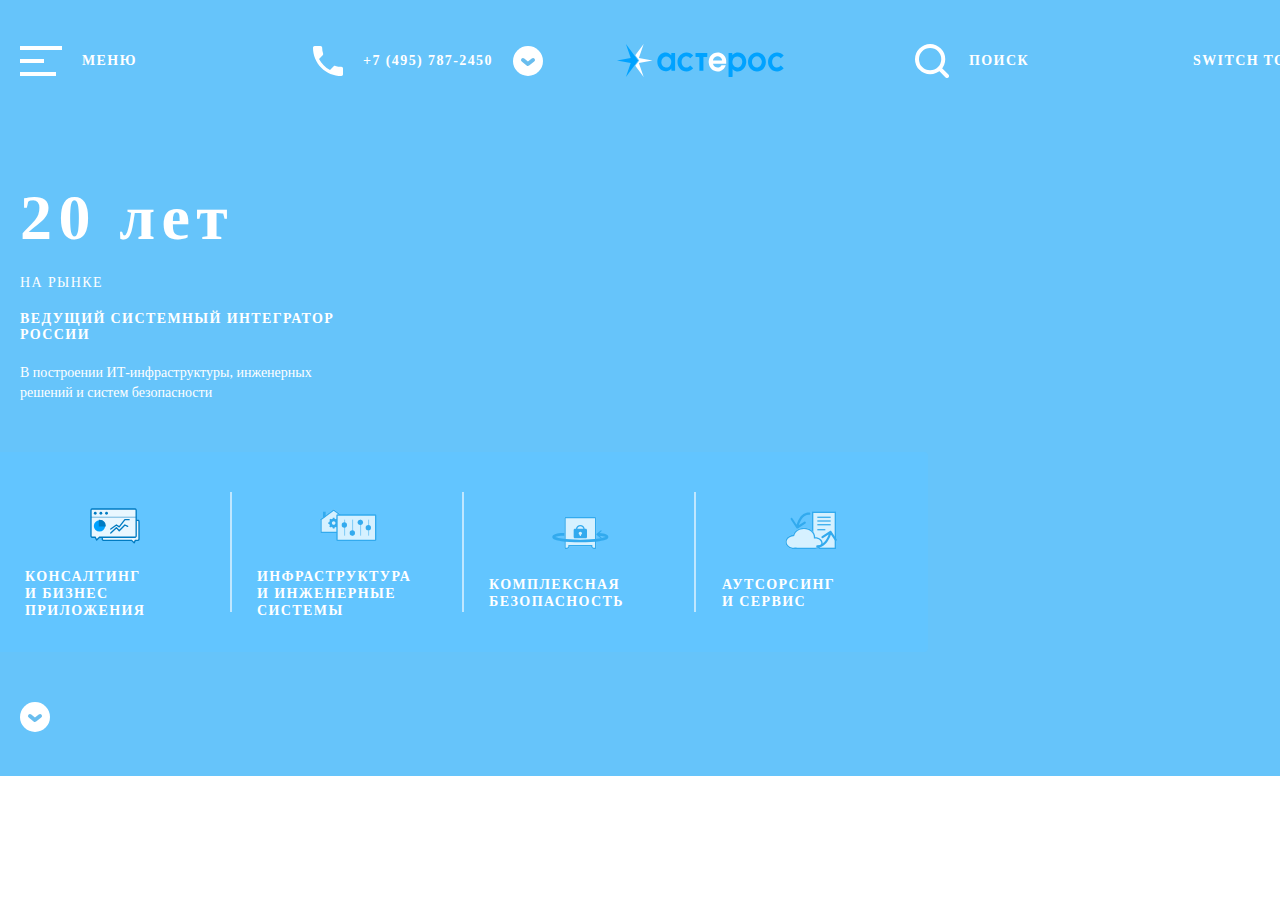
==== asteros/index.html @ c67765f2 "1" ====
<!DOCTYPE html>
<html lang="en">

<head>
    <meta charset="UTF-8">
    <meta name="viewport" content="width=device-width, initial-scale=1.0">
    <link rel="stylesheet" href="css/style.css">
    <title>Document</title>
</head>

<body>

    <div class="header">
        <div class="header-overlay"></div>
        <div class="container">
            <div class="header-navbar">
              <div class="header-menu header-navbar_items" style="cursor: pointer;"><img src="img/burger.svg" alt=""> Меню</div>
                <div class="header-phone header-navbar_items"><img src="img/phone.svg" alt=""> +7 (495) 787-2450 <img
                        src="img/arrow_botton.svg" alt=""></div>
                <div class="header-logo header-navbar_items"><img src="img/logo.svg" alt=""></div>
                <div class="header-search header-navbar_items"><img src="img/search.svg" alt="">Поиск</div>
                <div class="header-lang header-navbar_items">Switch to <a href="#">English</a> </div>
            </div>
        </div>
        <div class="container-header">
            <div class="header-bio">
                <div class="header-bio_title">20 лет</div>
                <div class="header-bio_plase">на рынке</div>
                <div class="header-bio_work">Ведущий системный интегратор России</div>
                <div class="header-bio_subtitle">В построении ИТ-инфраструктуры, инженерных решений
                    и систем безопасности </div>
            </div>
        </div>
        <div class="header-serveses">
            <div class="header-serveses_items active">
                <div class="header-serveses_items-icon "><img src="img/icon-1.svg" alt="" ></div>
                <div class="header-serveses_items-name">кОНСАЛТИНГ И БИЗНЕС ПРИЛОЖЕНИЯ</div>
            </div>
            <div class="header-serveses_items">
                <div class="header-serveses_items-icon"><img src="img/icon-2.svg" alt=""></div>
                <div class="header-serveses_items-name">Инфраструктура и инженерные системы</div>
            </div>
            <div class="header-serveses_items">
                <div class="header-serveses_items-icon"><img src="img/icon-3.svg" alt=""></div>
                <div class="header-serveses_items-name">Комплексная безопасность</div>
            </div>
            <div class="header-serveses_items">
                <div class="header-serveses_items-icon"><img src="img/icon-4.svg" alt=""></div>
                <div class="header-serveses_items-name">Аутсорсинг и сервис</div>
            </div>
        </div>
        <div class="header-goback">
            <div class="container">
                <img src="img/arrow_botton.svg" alt="">
            </div>
        </div>

    </div>
    </div>



    <script src="js/app.js"></script>
</body>

</html>
---- asteros/css/style.css ----
@import url(/font/webfontkit-20231226-202220/stylesheet.css);
body {
  padding: 0;
  margin: 0;
  font-family: "Gotham Pro";
}

* {
  box-sizing: border-box;
  position: relative;
  z-index: 90;
}

.container {
  width: 1400px;
  padding: 0 20px;
  margin: 0 auto;
}
.container-header {
  display: grid;
  grid-template-columns: 1fr 1fr 1fr 1fr;
  width: 1400px;
  padding: 0 20px;
  margin: 0 auto;
}

.header {
  position: relative;
  padding: 40px 0;
  width: 100%;
  background-image: url(https://i.postimg.cc/YqR3B7vT/hero-section.png);
  background-position: center -150px;
  background-size: cover;
  z-index: 1;
}
.header-overlay {
  position: absolute;
  width: 100%;
  height: 100%;
  top: 0;
  left: 0;
  background-color: rgb(0, 156, 246);
  opacity: 0.6;
  z-index: 2;
}
.header-navbar {
  display: grid;
  grid-template-columns: repeat(5, 1fr);
}
.header-navbar_items {
  display: flex;
  align-items: center;
  justify-content: center;
  gap: 20px;
  color: white;
  font-size: 14px;
  font-style: normal;
  font-weight: 700;
  line-height: normal;
  letter-spacing: 1.4px;
  text-transform: uppercase;
}
.header-navbar_items:nth-child(1) {
  justify-content: start;
  align-items: center;
}
.header-navbar_items:last-child {
  justify-content: end;
}
.header-navbar_items:hover {
  color: #32AAEE;
}
.header-navbar_items a {
  text-decoration: none;
  color: #00A2FF;
}
.header-navbar_items a:hover {
  text-decoration: underline;
  text-decoration-thickness: 5px;
}
.header-bio {
  margin-top: 100px;
  display: inline-flex;
  flex-direction: column;
  gap: 20px;
}
.header-bio_title {
  color: #FFF;
  font-size: 64px;
  font-weight: 700;
  letter-spacing: 6.4px;
}
.header-bio_plase {
  color: #FFF;
  font-size: 14px;
  font-weight: 400;
  letter-spacing: 1.4px;
  text-transform: uppercase;
}
.header-bio_work {
  color: #FFF;
  font-size: 14px;
  font-weight: 700;
  letter-spacing: 1.4px;
  text-transform: uppercase;
}
.header-bio_subtitle {
  color: #FFF;
  font-size: 14px;
  font-weight: 400;
  line-height: 140%;
}
.header-serveses {
  display: inline-grid;
  align-items: center;
  grid-template-columns: repeat(4, 1fr);
  border-radius: 0px 4px 4px 0px;
  background: #62C5FF;
  height: 200px;
  margin-top: 50px;
}
.header-serveses_items {
  border-right: 2px solid rgb(192, 231, 255);
  display: flex;
  flex-direction: column;
  align-items: center;
  justify-content: center;
  height: 120px;
  padding: 25px;
}
.header-serveses_items:last-child {
  border-right: 0px;
}
.header-serveses_items:hover {
  height: 110%;
  border-radius: 0px 4px 4px 0px;
  background: #00A2FF;
  position: relative;
  top: 45%;
  transform: translateY(-45%);
  border: 0px;
}
.header-serveses_items:hover .header-serveses_items-name {
  border-left: 5px solid white;
  padding: 0 0 0 10px;
}
.header-serveses_items:hover .header-serveses_items-icon img {
  width: 128px;
  height: 128px;
}
.header-serveses_items-icon img {
  width: 80px;
  height: 80px;
}
.header-serveses_items-name {
  width: 180px;
  color: #FFF;
  font-size: 14px;
  font-weight: 700;
  line-height: 120%;
  letter-spacing: 1.4px;
  text-transform: uppercase;
}
.header-goback {
  margin-top: 50px;
  cursor: pointer;
}/*# sourceMappingURL=style.css.map */
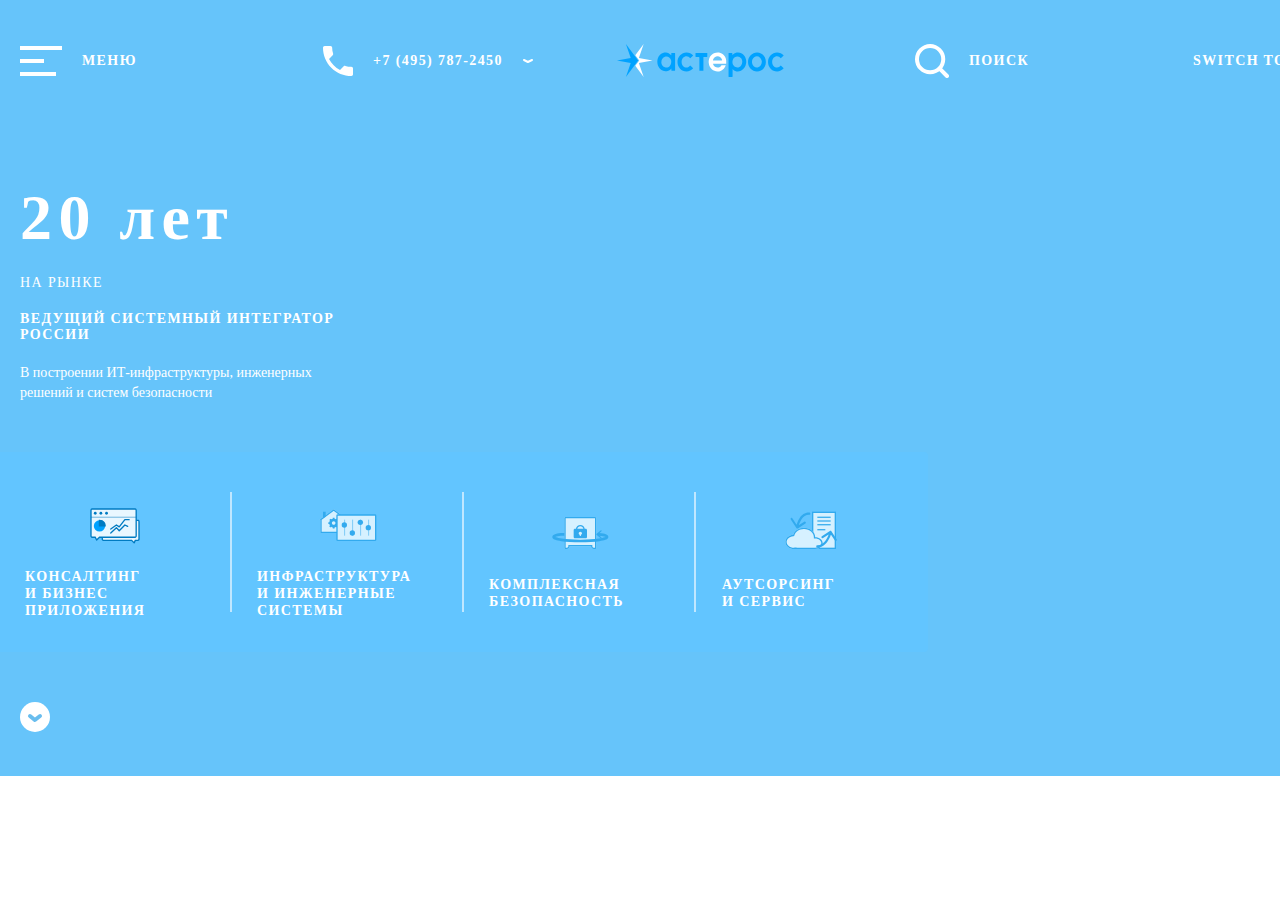
==== commit e9b89e2c: "1" ====
--- a/asteros/index.html
+++ b/asteros/index.html
@@ -15,8 +15,9 @@
         <div class="container">
             <div class="header-navbar">
               <div class="header-menu header-navbar_items" style="cursor: pointer;"><img src="img/burger.svg" alt=""> Меню</div>
-                <div class="header-phone header-navbar_items"><img src="img/phone.svg" alt=""> +7 (495) 787-2450 <img
-                        src="img/arrow_botton.svg" alt=""></div>
+                <div class="header-phone header-navbar_items"><img src="img/phone.svg" alt=""> +7 (495) 787-2450 <svg xmlns="http://www.w3.org/2000/svg" width="10" height="4" viewBox="0 0 10 4" fill="none">
+                    <path d="M1 1L4.89744 3L9 1" stroke="white" stroke-width="2" stroke-linecap="round" stroke-linejoin="round"/>
+                  </svg></div>
                 <div class="header-logo header-navbar_items"><img src="img/logo.svg" alt=""></div>
                 <div class="header-search header-navbar_items"><img src="img/search.svg" alt="">Поиск</div>
                 <div class="header-lang header-navbar_items">Switch to <a href="#">English</a> </div>
--- a/asteros/css/style.css
+++ b/asteros/css/style.css
@@ -1,4 +1,4 @@
-@import url(/font/webfontkit-20231226-202220/stylesheet.css);
+@import url(/font/stylesheet.css);
 body {
   padding: 0;
   margin: 0;
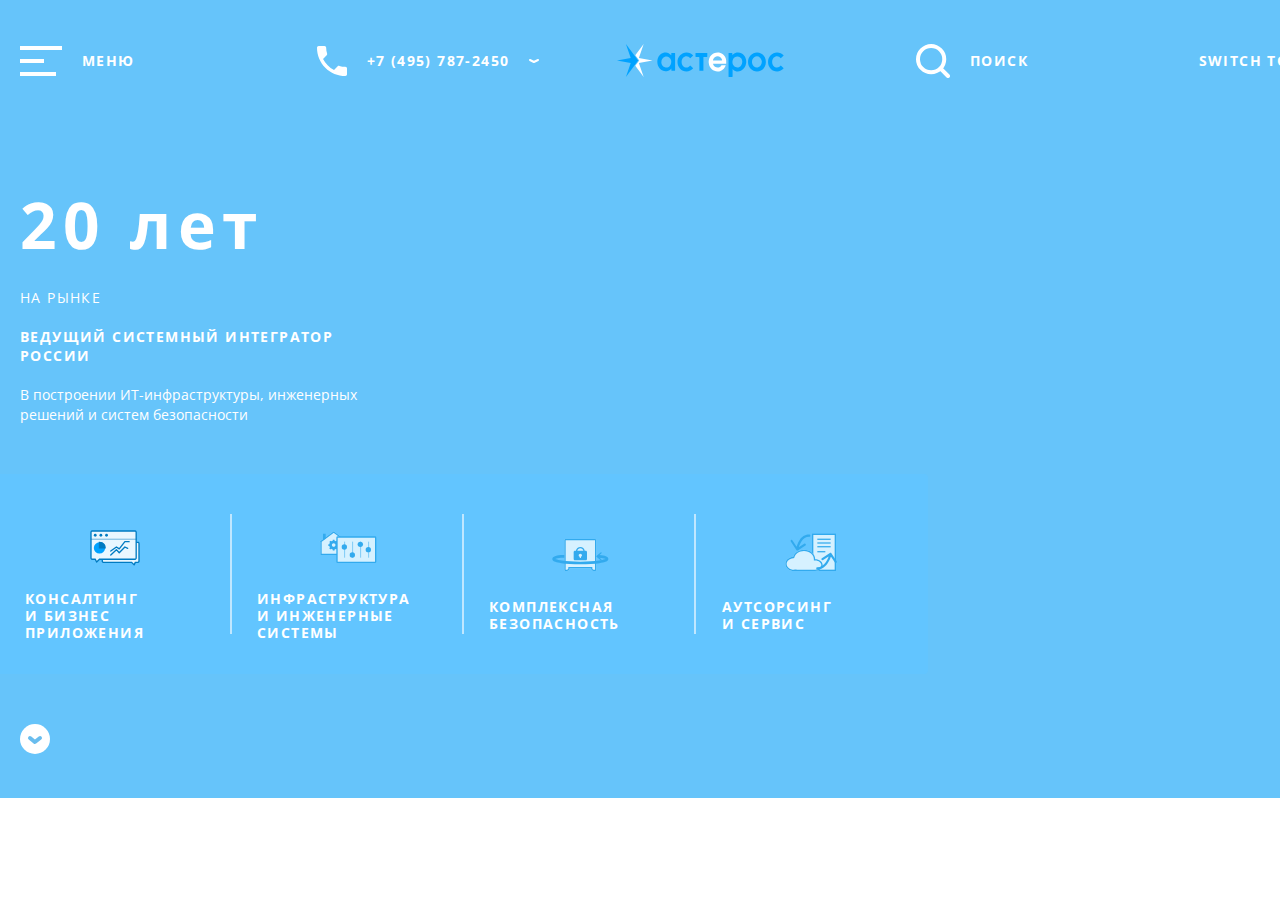
==== commit afaf468f: "1" ====
--- a/asteros/index.html
+++ b/asteros/index.html
@@ -4,6 +4,7 @@
 <head>
     <meta charset="UTF-8">
     <meta name="viewport" content="width=device-width, initial-scale=1.0">
+    <link rel="stylesheet" href="https://necolas.github.io/normalize.css/8.0.1/normalize.css">
     <link rel="stylesheet" href="css/style.css">
     <title>Document</title>
 </head>
@@ -14,10 +15,14 @@
         <div class="header-overlay"></div>
         <div class="container">
             <div class="header-navbar">
-              <div class="header-menu header-navbar_items" style="cursor: pointer;"><img src="img/burger.svg" alt=""> Меню</div>
-                <div class="header-phone header-navbar_items"><img src="img/phone.svg" alt=""> +7 (495) 787-2450 <svg xmlns="http://www.w3.org/2000/svg" width="10" height="4" viewBox="0 0 10 4" fill="none">
-                    <path d="M1 1L4.89744 3L9 1" stroke="white" stroke-width="2" stroke-linecap="round" stroke-linejoin="round"/>
-                  </svg></div>
+                <div id="burger" class="header-menu header-navbar_items" style="cursor: pointer;"><img
+                        src="img/burger.svg" alt="">
+                    Меню</div>
+                <div class="header-phone header-navbar_items"><img src="img/phone.svg" alt=""> +7 (495) 787-2450 <svg
+                        xmlns="http://www.w3.org/2000/svg" width="10" height="4" viewBox="0 0 10 4" fill="none">
+                        <path d="M1 1L4.89744 3L9 1" stroke="white" stroke-width="2" stroke-linecap="round"
+                            stroke-linejoin="round" />
+                    </svg></div>
                 <div class="header-logo header-navbar_items"><img src="img/logo.svg" alt=""></div>
                 <div class="header-search header-navbar_items"><img src="img/search.svg" alt="">Поиск</div>
                 <div class="header-lang header-navbar_items">Switch to <a href="#">English</a> </div>
@@ -34,7 +39,7 @@
         </div>
         <div class="header-serveses">
             <div class="header-serveses_items active">
-                <div class="header-serveses_items-icon "><img src="img/icon-1.svg" alt="" ></div>
+                <div class="header-serveses_items-icon "><img src="img/icon-1.svg" alt=""></div>
                 <div class="header-serveses_items-name">кОНСАЛТИНГ И БИЗНЕС ПРИЛОЖЕНИЯ</div>
             </div>
             <div class="header-serveses_items">
@@ -59,9 +64,121 @@
     </div>
     </div>
 
+    <div class="megamenu" id="megamenu">
+        <div class="container">
+            <div class="megamenu-header">
+                <div id="close" class="megamenu-header_close">
+                    <svg xmlns="http://www.w3.org/2000/svg" width="33" height="33" viewBox="0 0 33 33" fill="none">
+                        <path fill-rule="evenodd" clip-rule="evenodd"
+                            d="M19.5267 16.6985L32.9617 3.26346L30.1333 0.435029L16.6982 13.8701L3.26321 0.435029L0.434786 3.26346L13.8698 16.6985L0.434785 30.1335L3.26321 32.9619L16.6982 19.5269L30.1333 32.9619L32.9617 30.1335L19.5267 16.6985Z"
+                            fill="#2A3236" />
+                    </svg>
+                </div>
+                <div class="megamenu-header_phone">
+                    <div class="megamenu-header_phone-kaz">+7 (727) 334-1569 <span class="coutri">Казахстан</span></div>
+                    <div class="megamenu-header_phone-rus">+7 (495) 787-2450 <span class="coutri">Россия</span></div>
+                </div>
+                <div class="megamenu-header_sing"><img src="img/sing.svg" alt=""> Войти</div>
+            </div>
+            <div class="megamenu-navbar">
+                <div class="megamenu-navbar_l">
+                    <div class="megamenu-navbar_items">
+                        <div class="megamenu-navbar_items-title">О нас</div>
+                        <div class="megamenu-navbar_items-subtitle">
+                            <ul>
+                                <li><a href="#">«Астерос» сегодня</a></li>
+                                <li><a href="#">История компании</a></li>
+                                <li><a href="#">Миссия, видение и ценности</a></li>
+                                <li><a href="#">Лицензии и сертификаты</a></li>
+                                <li><a href="#">Отзывы заказчиков и партнеров</a></li>
+                                <li><a href="#">Политика обработки персональных данных</a></li>
+                                <li><a href="#">Награды</a></li>
+                            </ul>
+                        </div>
+                    </div>
+
+                    <div class="megamenu-navbar_items">
+                        <div class="megamenu-navbar_items-title">Решения</div>
+                        <div class="megamenu-navbar_items-subtitle">
+                            <ul>
+                                <li><a href="#">Инфраструктура и инженерные системы</a></li>
+                                <li><a href="#">Системы безопасности</a></li>
+                                <li><a href="#">Аутсорсинг и сервис</a></li>
+                            </ul>
+                        </div>
+                    </div>
+
+                    <div class="megamenu-navbar_items">
+                        <div class="megamenu-navbar_items-title">Проекты</div>
+                        <div class="megamenu-navbar_items-subtitle">
+                            <ul>
+                                <li><a href="#">Лужники</a></li>
+                                <li><a href="#">Аэропорт Сочи</a></li>
+                                <li><a href="#">Газпром нефть</a></li>
+                                <li><a href="#">«ВТБ Арена парк»</a></li>
+                                <li><a href="#">МегаФон</a></li>
+                                <li><a href="#">Сбербанк России</a></li>
+                            </ul>
+                        </div>
+                    </div>
+                </div>
 
 
-    <script src="js/app.js"></script>
+                <div class="megamenu-navbar_c">
+                    <div class="megamenu-navbar_items">
+                        <div class="megamenu-navbar_items-title">Партнёры</div>
+                        <div class="megamenu-navbar_items-subtitle">
+                            <ul>
+                                <li><a href="#">Avaya</a></li>
+                                <li><a href="#">Cisco Systems</a></li>
+                                <li><a href="#">CommScope Company</a></li>
+                                <li><a href="#">Hewlett Packard Enterprise</a></li>
+                                <li><a href="#">Microsoft</a></li>
+                                <li><a href="#">Oracle</a></li>
+                                <li><a href="#">IBM</a></li>
+                            </ul>
+                        </div>
+                    </div>
+
+                    <div class="megamenu-navbar_items">
+                        <div class="megamenu-navbar_items-title">Отрасли</div>
+                        <div class="megamenu-navbar_items-subtitle">
+                            <ul>
+                                <li><a href="#">Промышленность</a></li>
+                                <li><a href="#">Телекоммуникации</a></li>
+                                <li><a href="#">Финансы</a></li>
+                                <li><a href="#">Энергетика</a></li>
+                                <li><a href="#">Аэропорты</a></li>
+                                <li><a href="#">Госсектор</a></li>
+                                <li><a href="#">Гостиницы</a></li>
+                                <li><a href="#">Нефть и газ</a></li>
+                                <li><a href="#">Спорт</a></li>
+                                <li><a href="#">Недвижимость и строительство</a></li>
+                            </ul>
+                        </div>
+                    </div>
+
+
+                </div>
+
+                <div class="megamenu-navbar_r">
+                    <div class="megamenu-navbar_items">
+                        <div class="megamenu-navbar_items-title">Последний проект</div>
+                        <div class="megamenu-navbar_items-img" style="background-image:url(img/last-project.png); height: 370px;"></div>
+                        <div class="megamenu-navbar_items-subtitle">
+                            Подготовиою всю инфраструктуру для ТЦ «Румянцево» вкючая настройку и обучение обслуживаюзего персонала.
+
+                        </div>
+                    </div>
+                </div>
+
+            </div>
+
+        </div>
+
+
+
+        <script src="js/app.js"></script>
 </body>
 
 </html>--- a/asteros/css/style.css
+++ b/asteros/css/style.css
@@ -1,14 +1,21 @@
-@import url(/font/stylesheet.css);
+@import url("https://fonts.googleapis.com/css2?family=Open+Sans:ital,wght@0,300;0,400;0,500;0,600;0,700;0,800;1,300;1,400;1,500;1,600;1,700;1,800&display=swap");
 body {
   padding: 0;
   margin: 0;
-  font-family: "Gotham Pro";
+  font-family: "Open Sans", sans-serif;
+  font-size: 14px;
+}
+
+ul {
+  padding: 0;
+  margin: 0;
 }
 
 * {
   box-sizing: border-box;
   position: relative;
   z-index: 90;
+  outline: 0px solid rebeccapurple;
 }
 
 .container {
@@ -129,7 +136,7 @@
   padding: 25px;
 }
 .header-serveses_items:last-child {
-  border-right: 0px;
+  border: 0px;
 }
 .header-serveses_items:hover {
   height: 110%;
@@ -164,4 +171,116 @@
 .header-goback {
   margin-top: 50px;
   cursor: pointer;
+}
+
+.megamenu {
+  position: absolute;
+  top: -150%;
+  left: 0;
+  width: 100%;
+  height: 100vh;
+  background-color: #fff;
+  transition: 0.6s ease;
+  padding: 0 60px;
+}
+.megamenu .container {
+  width: 100%;
+}
+.megamenu-header {
+  margin-top: 70px;
+  display: grid;
+  grid-template-columns: 1fr 1fr 1fr;
+  color: #32373A;
+  font-weight: 700;
+  letter-spacing: 1.4px;
+  text-transform: uppercase;
+}
+.megamenu-header div {
+  align-items: center;
+}
+.megamenu-header div:nth-child(3) {
+  display: flex;
+  align-items: center;
+  justify-content: end;
+  color: #2B2B2B;
+}
+.megamenu-header div:nth-child(3) img {
+  padding-right: 20px;
+}
+.megamenu-header_phone {
+  display: grid;
+  grid-template-columns: 1fr 1fr;
+  color: #2A3236;
+  font-size: 14px;
+  font-weight: 700;
+  letter-spacing: 1.4px;
+  text-transform: uppercase;
+}
+.megamenu-header_phone div {
+  display: flex;
+  flex-direction: column;
+  align-items: start;
+}
+.megamenu-header_phone span {
+  color: #A4ACB1;
+  font-weight: 400;
+  line-height: 200%;
+}
+.megamenu-navbar {
+  display: grid;
+  grid-template-columns: 1fr 1fr 1fr;
+  height: 100%;
+}
+.megamenu-navbar_l {
+  margin-top: 70px;
+  display: flex;
+  flex-direction: column;
+  flex-wrap: wrap;
+}
+.megamenu-navbar_c {
+  margin-top: 70px;
+  display: flex;
+  flex-direction: column;
+  flex-wrap: wrap;
+}
+.megamenu-navbar_r {
+  margin-top: 70px;
+  display: flex;
+  flex-direction: column;
+  flex-wrap: wrap;
+}
+.megamenu-navbar_items {
+  margin-top: 30px;
+  display: flex;
+  flex-direction: column;
+  gap: 10px;
+}
+.megamenu-navbar_items div:nth-child(1) {
+  margin: 0;
+}
+.megamenu-navbar_items-title {
+  color: #2A3236;
+  font-weight: 700;
+  line-height: 120%;
+  letter-spacing: 1.4px;
+  text-transform: uppercase;
+}
+.megamenu-navbar_items-img {
+  width: 100%;
+  background-size: cover;
+}
+.megamenu-navbar_items-subtitle ul {
+  display: flex;
+  flex-direction: column;
+  gap: 5px;
+}
+.megamenu-navbar_items-subtitle li {
+  list-style: none;
+}
+.megamenu-navbar_items-subtitle li a {
+  text-decoration: none;
+  color: #A4ACB1;
+  font-size: 14px;
+  font-weight: 400;
+  line-height: 200%;
 }/*# sourceMappingURL=style.css.map */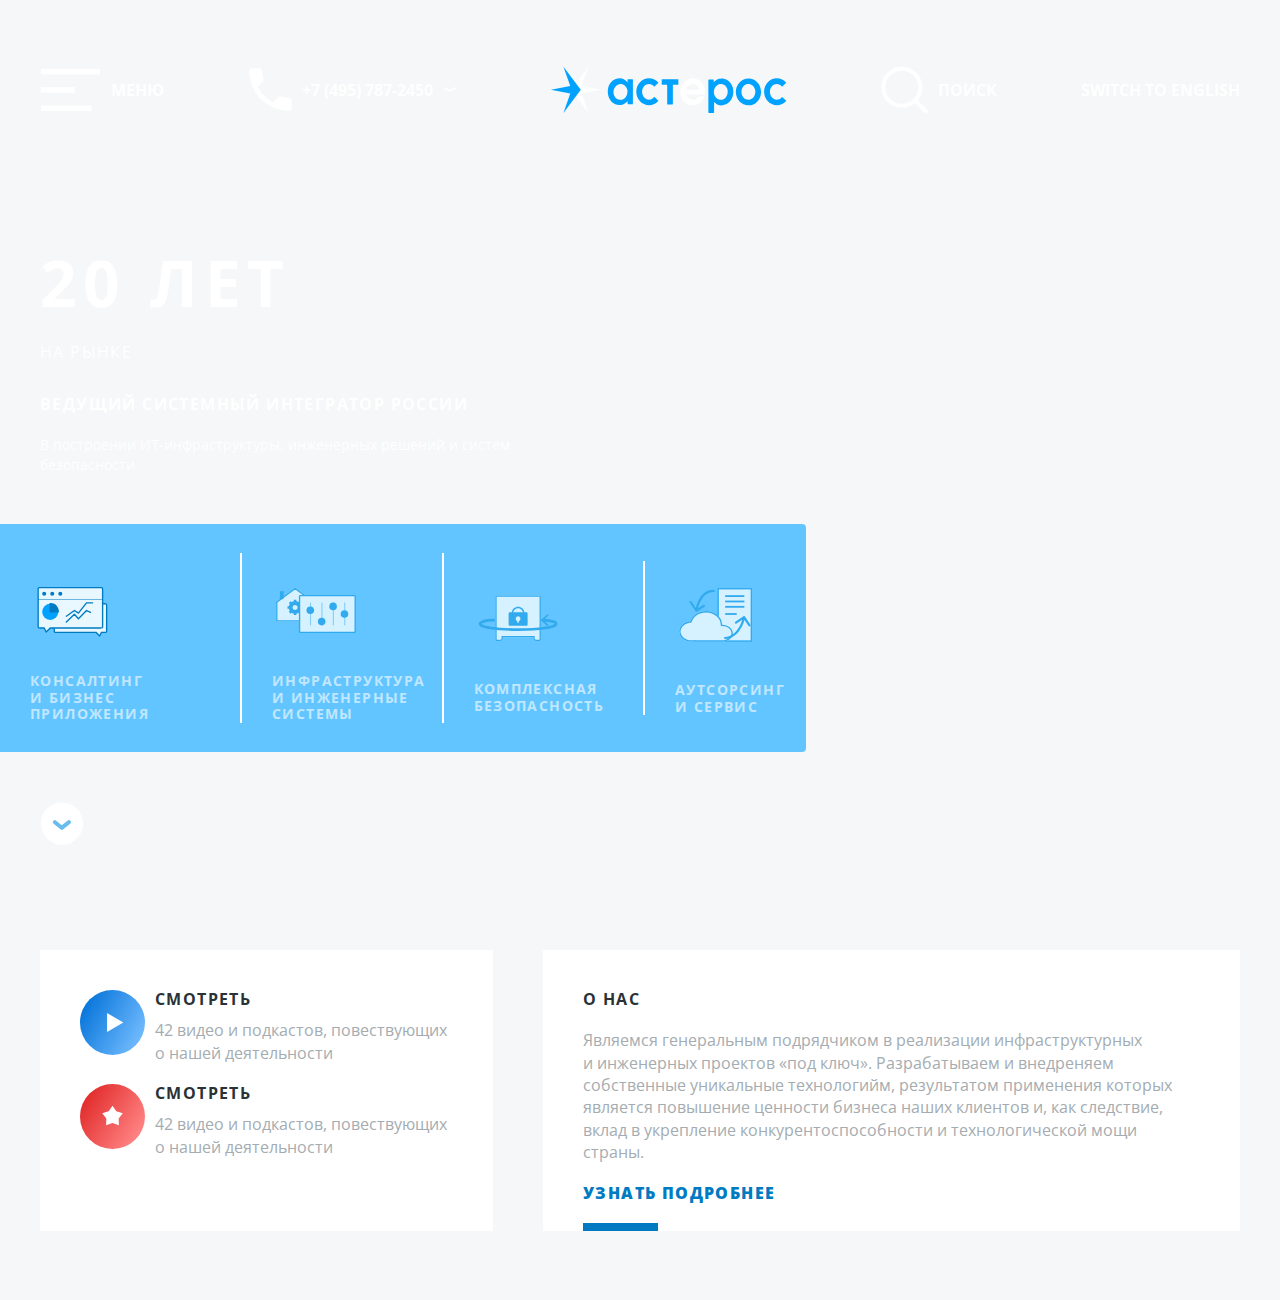
==== commit a09f2bf0: "1" ====
--- a/asteros/index.html
+++ b/asteros/index.html
@@ -4,181 +4,101 @@
 <head>
     <meta charset="UTF-8">
     <meta name="viewport" content="width=device-width, initial-scale=1.0">
-    <link rel="stylesheet" href="https://necolas.github.io/normalize.css/8.0.1/normalize.css">
     <link rel="stylesheet" href="css/style.css">
     <title>Document</title>
 </head>
 
 <body>
-
     <div class="header">
-        <div class="header-overlay"></div>
         <div class="container">
             <div class="header-navbar">
-                <div id="burger" class="header-menu header-navbar_items" style="cursor: pointer;"><img
-                        src="img/burger.svg" alt="">
-                    Меню</div>
-                <div class="header-phone header-navbar_items"><img src="img/phone.svg" alt=""> +7 (495) 787-2450 <svg
-                        xmlns="http://www.w3.org/2000/svg" width="10" height="4" viewBox="0 0 10 4" fill="none">
-                        <path d="M1 1L4.89744 3L9 1" stroke="white" stroke-width="2" stroke-linecap="round"
-                            stroke-linejoin="round" />
-                    </svg></div>
-                <div class="header-logo header-navbar_items"><img src="img/logo.svg" alt=""></div>
-                <div class="header-search header-navbar_items"><img src="img/search.svg" alt="">Поиск</div>
-                <div class="header-lang header-navbar_items">Switch to <a href="#">English</a> </div>
+
+                <div class="header-navbar_items"><img src="img/burger.svg" alt="">Меню</div>
+                <div class="header-navbar_items"><img src="img/phone.svg" alt="">+7 (495) 787-2450 <img
+                        src="img/phone-open.svg" alt=""></div>
+                <div class="header-navbar_items"><img src="img/logo.svg" alt=""></div>
+                <div class="header-navbar_items"><img src="img/search.svg" alt="">Поиск</div>
+                <div class="header-navbar_items">Switch to English</div>
             </div>
         </div>
-        <div class="container-header">
-            <div class="header-bio">
-                <div class="header-bio_title">20 лет</div>
-                <div class="header-bio_plase">на рынке</div>
-                <div class="header-bio_work">Ведущий системный интегратор России</div>
-                <div class="header-bio_subtitle">В построении ИТ-инфраструктуры, инженерных решений
+        <div class="container">
+            <div class="header-about">
+                <div class="header-about_items header-about_title">20 лет</div>
+                <div class="header-about_items header-about_plase">на рынке</div>
+                <div class="header-about_items header-about_work">Ведущий системный интегратор России</div>
+                <div class="header-about_items header-about_subtitle">В построении ИТ-инфраструктуры, инженерных решений
                     и систем безопасности </div>
             </div>
         </div>
-        <div class="header-serveses">
-            <div class="header-serveses_items active">
-                <div class="header-serveses_items-icon "><img src="img/icon-1.svg" alt=""></div>
-                <div class="header-serveses_items-name">кОНСАЛТИНГ И БИЗНЕС ПРИЛОЖЕНИЯ</div>
+        <div class="header-servises">
+            <div class="header-servises_items">
+                <div class="header-servises_items-icon"><img src="img/serv-1.svg" alt=""></div>
+                <div class="header-servises_items-text">КОНСАЛТИНГ И БИЗНЕС ПРИЛОЖЕНИЯ</div>
             </div>
-            <div class="header-serveses_items">
-                <div class="header-serveses_items-icon"><img src="img/icon-2.svg" alt=""></div>
-                <div class="header-serveses_items-name">Инфраструктура и инженерные системы</div>
+
+            <div class="header-servises_items">
+                <div class="header-servises_items-icon"><img src="img/serv-2.svg" alt=""></div>
+                <div class="header-servises_items-text">Инфраструктура и инженерные системы</div>
             </div>
-            <div class="header-serveses_items">
-                <div class="header-serveses_items-icon"><img src="img/icon-3.svg" alt=""></div>
-                <div class="header-serveses_items-name">Комплексная безопасность</div>
+
+            <div class="header-servises_items">
+                <div class="header-servises_items-icon"><img src="img/serv-3.svg" alt=""></div>
+                <div class="header-servises_items-text">Комплексная безопасность</div>
             </div>
-            <div class="header-serveses_items">
-                <div class="header-serveses_items-icon"><img src="img/icon-4.svg" alt=""></div>
-                <div class="header-serveses_items-name">Аутсорсинг и сервис</div>
-            </div>
-        </div>
-        <div class="header-goback">
-            <div class="container">
-                <img src="img/arrow_botton.svg" alt="">
+
+            <div class="header-servises_items">
+                <div class="header-servises_items-icon"><img src="img/serv-4.svg" alt=""></div>
+                <div class="header-servises_items-text">Аутсорсинг и сервис</div>
             </div>
         </div>
 
-    </div>
+        <div class="container">
+            <div class="header-godown">
+                <a href="#about"><img src="img/go-down.svg" alt=""></a>
+            </div>
+        </div>
     </div>
 
-    <div class="megamenu" id="megamenu">
-        <div class="container">
-            <div class="megamenu-header">
-                <div id="close" class="megamenu-header_close">
-                    <svg xmlns="http://www.w3.org/2000/svg" width="33" height="33" viewBox="0 0 33 33" fill="none">
-                        <path fill-rule="evenodd" clip-rule="evenodd"
-                            d="M19.5267 16.6985L32.9617 3.26346L30.1333 0.435029L16.6982 13.8701L3.26321 0.435029L0.434786 3.26346L13.8698 16.6985L0.434785 30.1335L3.26321 32.9619L16.6982 19.5269L30.1333 32.9619L32.9617 30.1335L19.5267 16.6985Z"
-                            fill="#2A3236" />
-                    </svg>
-                </div>
-                <div class="megamenu-header_phone">
-                    <div class="megamenu-header_phone-kaz">+7 (727) 334-1569 <span class="coutri">Казахстан</span></div>
-                    <div class="megamenu-header_phone-rus">+7 (495) 787-2450 <span class="coutri">Россия</span></div>
-                </div>
-                <div class="megamenu-header_sing"><img src="img/sing.svg" alt=""> Войти</div>
-            </div>
-            <div class="megamenu-navbar">
-                <div class="megamenu-navbar_l">
-                    <div class="megamenu-navbar_items">
-                        <div class="megamenu-navbar_items-title">О нас</div>
-                        <div class="megamenu-navbar_items-subtitle">
-                            <ul>
-                                <li><a href="#">«Астерос» сегодня</a></li>
-                                <li><a href="#">История компании</a></li>
-                                <li><a href="#">Миссия, видение и ценности</a></li>
-                                <li><a href="#">Лицензии и сертификаты</a></li>
-                                <li><a href="#">Отзывы заказчиков и партнеров</a></li>
-                                <li><a href="#">Политика обработки персональных данных</a></li>
-                                <li><a href="#">Награды</a></li>
-                            </ul>
-                        </div>
-                    </div>
-
-                    <div class="megamenu-navbar_items">
-                        <div class="megamenu-navbar_items-title">Решения</div>
-                        <div class="megamenu-navbar_items-subtitle">
-                            <ul>
-                                <li><a href="#">Инфраструктура и инженерные системы</a></li>
-                                <li><a href="#">Системы безопасности</a></li>
-                                <li><a href="#">Аутсорсинг и сервис</a></li>
-                            </ul>
-                        </div>
-                    </div>
-
-                    <div class="megamenu-navbar_items">
-                        <div class="megamenu-navbar_items-title">Проекты</div>
-                        <div class="megamenu-navbar_items-subtitle">
-                            <ul>
-                                <li><a href="#">Лужники</a></li>
-                                <li><a href="#">Аэропорт Сочи</a></li>
-                                <li><a href="#">Газпром нефть</a></li>
-                                <li><a href="#">«ВТБ Арена парк»</a></li>
-                                <li><a href="#">МегаФон</a></li>
-                                <li><a href="#">Сбербанк России</a></li>
-                            </ul>
-                        </div>
+    <div class="about" id="about">
+        <div class="container container-about">
+            <div class="about-info">
+                <div class="about-info_box">
+                    <div class="about-info_box-icon"><img src="img/video.svg" alt=""></div>
+                    <div class="about-info_box-text">
+                        <div class="box-text_title">Смотреть</div>
+                        <div class="box-text_subtitle">42 видео и подкастов, повествующих о нашей деятельности </div>
                     </div>
                 </div>
 
-
-                <div class="megamenu-navbar_c">
-                    <div class="megamenu-navbar_items">
-                        <div class="megamenu-navbar_items-title">Партнёры</div>
-                        <div class="megamenu-navbar_items-subtitle">
-                            <ul>
-                                <li><a href="#">Avaya</a></li>
-                                <li><a href="#">Cisco Systems</a></li>
-                                <li><a href="#">CommScope Company</a></li>
-                                <li><a href="#">Hewlett Packard Enterprise</a></li>
-                                <li><a href="#">Microsoft</a></li>
-                                <li><a href="#">Oracle</a></li>
-                                <li><a href="#">IBM</a></li>
-                            </ul>
-                        </div>
-                    </div>
-
-                    <div class="megamenu-navbar_items">
-                        <div class="megamenu-navbar_items-title">Отрасли</div>
-                        <div class="megamenu-navbar_items-subtitle">
-                            <ul>
-                                <li><a href="#">Промышленность</a></li>
-                                <li><a href="#">Телекоммуникации</a></li>
-                                <li><a href="#">Финансы</a></li>
-                                <li><a href="#">Энергетика</a></li>
-                                <li><a href="#">Аэропорты</a></li>
-                                <li><a href="#">Госсектор</a></li>
-                                <li><a href="#">Гостиницы</a></li>
-                                <li><a href="#">Нефть и газ</a></li>
-                                <li><a href="#">Спорт</a></li>
-                                <li><a href="#">Недвижимость и строительство</a></li>
-                            </ul>
-                        </div>
-                    </div>
-
-
-                </div>
-
-                <div class="megamenu-navbar_r">
-                    <div class="megamenu-navbar_items">
-                        <div class="megamenu-navbar_items-title">Последний проект</div>
-                        <div class="megamenu-navbar_items-img" style="background-image:url(img/last-project.png); height: 370px;"></div>
-                        <div class="megamenu-navbar_items-subtitle">
-                            Подготовиою всю инфраструктуру для ТЦ «Румянцево» вкючая настройку и обучение обслуживаюзего персонала.
-
-                        </div>
+                <div class="about-info_box">
+                    <div class="about-info_box-icon"><img src="img/star.svg" alt=""></div>
+                    <div class="about-info_box-text">
+                        <div class="box-text_title">Смотреть</div>
+                        <div class="box-text_subtitle">42 видео и подкастов, повествующих о нашей деятельности </div>
                     </div>
                 </div>
 
+                <div class="about-info_box">
+
+                </div>
             </div>
 
-        </div>
+            <div class="about-info">
+                <div class="box-text_title">О нас</div>
+                <span class="box-text_subtitle">Являемся генеральным подрядчиком в реализации инфраструктурных и инженерных проектов «под ключ».
+                    Разрабатываем и внедреняем собственные уникальные технологийм, результатом применения которых
+                    является повышение ценности бизнеса
+                    наших клиентов и, как следствие, вклад в укрепление конкурентоспособности и технологической мощи
+                    страны.</span>
+                    <a href="#" class="about-link"> Узнать подробнее </a>
+                    <div class="about-line"></div>
+            </div>
 
 
+        </div>
+    </div>
 
-        <script src="js/app.js"></script>
+
 </body>
 
 </html>--- a/asteros/css/style.css
+++ b/asteros/css/style.css
@@ -1,286 +1,210 @@
-@import url("https://fonts.googleapis.com/css2?family=Open+Sans:ital,wght@0,300;0,400;0,500;0,600;0,700;0,800;1,300;1,400;1,500;1,600;1,700;1,800&display=swap");
+@import url("https://fonts.googleapis.com/css2?family=Open+Sans:ital,wght@0,300;0,400;0,500;0,600;0,700;0,800;1,300;1,400;1,500;1,600;1,700;1,800&family=Roboto:ital,wght@0,100;0,300;0,400;0,500;0,700;0,900;1,100;1,300;1,400;1,500;1,700;1,900&display=swap");
 body {
+  margin: 0;
   padding: 0;
-  margin: 0;
   font-family: "Open Sans", sans-serif;
-  font-size: 14px;
-}
-
-ul {
-  padding: 0;
-  margin: 0;
+  background-color: rgb(245, 247, 248);
 }
 
 * {
   box-sizing: border-box;
-  position: relative;
-  z-index: 90;
-  outline: 0px solid rebeccapurple;
+  margin: 0;
+  padding: 0;
 }
 
 .container {
-  width: 1400px;
-  padding: 0 20px;
+  max-width: 1200px;
+  width: calc(100% - 30px);
   margin: 0 auto;
 }
-.container-header {
+.container-about {
   display: grid;
-  grid-template-columns: 1fr 1fr 1fr 1fr;
-  width: 1400px;
-  padding: 0 20px;
-  margin: 0 auto;
+  grid-template-columns: 1.3fr 2fr;
+  grid-column-gap: 50px;
+  height: 200px;
 }
 
 .header {
-  position: relative;
-  padding: 40px 0;
+  display: flex;
+  flex-direction: column;
   width: 100%;
-  background-image: url(https://i.postimg.cc/YqR3B7vT/hero-section.png);
-  background-position: center -150px;
+  height: 100vh;
+  background: url(/img/header.png);
+  background-position: center center;
   background-size: cover;
-  z-index: 1;
-}
-.header-overlay {
-  position: absolute;
-  width: 100%;
-  height: 100%;
-  top: 0;
-  left: 0;
-  background-color: rgb(0, 156, 246);
-  opacity: 0.6;
-  z-index: 2;
+  padding-bottom: 50px;
 }
 .header-navbar {
-  display: grid;
-  grid-template-columns: repeat(5, 1fr);
+  display: flex;
+  flex-wrap: wrap;
+  justify-content: space-between;
+  margin-top: 60px;
 }
 .header-navbar_items {
   display: flex;
   align-items: center;
-  justify-content: center;
-  gap: 20px;
+  gap: 10px;
   color: white;
+  text-transform: uppercase;
+  font-size: 16px;
+  font-weight: 700;
+}
+.header-about {
+  justify-content: start;
+  color: #FFF;
+}
+.header-about_title {
+  margin-top: 120px;
+  font-size: 64px;
+  font-weight: 700;
+  letter-spacing: 6.4px;
+  text-transform: uppercase;
+}
+.header-about_plase {
+  margin-top: 15px;
+  font-weight: 400;
+  letter-spacing: 1.4px;
+  text-transform: uppercase;
+}
+.header-about_work {
+  margin-top: 30px;
+  font-weight: 700;
+  letter-spacing: 1.4px;
+  text-transform: uppercase;
+}
+.header-about_subtitle {
+  margin-top: 20px;
   font-size: 14px;
-  font-style: normal;
-  font-weight: 700;
-  line-height: normal;
-  letter-spacing: 1.4px;
-  text-transform: uppercase;
-}
-.header-navbar_items:nth-child(1) {
-  justify-content: start;
-  align-items: center;
-}
-.header-navbar_items:last-child {
-  justify-content: end;
-}
-.header-navbar_items:hover {
-  color: #32AAEE;
-}
-.header-navbar_items a {
-  text-decoration: none;
-  color: #00A2FF;
-}
-.header-navbar_items a:hover {
-  text-decoration: underline;
-  text-decoration-thickness: 5px;
-}
-.header-bio {
-  margin-top: 100px;
-  display: inline-flex;
-  flex-direction: column;
-  gap: 20px;
-}
-.header-bio_title {
-  color: #FFF;
-  font-size: 64px;
-  font-weight: 700;
-  letter-spacing: 6.4px;
-}
-.header-bio_plase {
-  color: #FFF;
-  font-size: 14px;
-  font-weight: 400;
-  letter-spacing: 1.4px;
-  text-transform: uppercase;
-}
-.header-bio_work {
-  color: #FFF;
-  font-size: 14px;
-  font-weight: 700;
-  letter-spacing: 1.4px;
-  text-transform: uppercase;
-}
-.header-bio_subtitle {
-  color: #FFF;
-  font-size: 14px;
   font-weight: 400;
   line-height: 140%;
-}
-.header-serveses {
-  display: inline-grid;
-  align-items: center;
-  grid-template-columns: repeat(4, 1fr);
+  width: 500px;
+}
+.header-servises {
+  width: 63%;
   border-radius: 0px 4px 4px 0px;
   background: #62C5FF;
-  height: 200px;
+  height: 230px;
   margin-top: 50px;
-}
-.header-serveses_items {
-  border-right: 2px solid rgb(192, 231, 255);
-  display: flex;
-  flex-direction: column;
+  display: flex;
+  justify-content: space-between;
   align-items: center;
+}
+.header-servises_items {
+  width: 25%;
+  padding: 0 30px 0 30px;
+  display: flex;
+  flex-direction: column;
+  align-items: flex-start;
+  border-right: 2px solid white;
+  transition: 0.8s height;
+}
+.header-servises_items:nth-child(1) {
+  width: 30%;
+}
+.header-servises_items:nth-child(4) {
+  border-right: 0px;
+}
+.header-servises_items-icon img {
+  width: 115px;
+  margin-left: -15px;
+}
+.header-servises_items-text {
+  width: 180px;
+  color: #C0E7FF;
+  font-size: 14px;
+  font-weight: 700;
+  line-height: 120%;
+  letter-spacing: 1.4px;
+  text-transform: uppercase;
+}
+.header-servises_items:hover {
+  border-radius: 0px 15px 15px 0;
+  background: #00A2FF;
+  height: 120%;
   justify-content: center;
-  height: 120px;
-  padding: 25px;
-}
-.header-serveses_items:last-child {
-  border: 0px;
-}
-.header-serveses_items:hover {
-  height: 110%;
-  border-radius: 0px 4px 4px 0px;
-  background: #00A2FF;
-  position: relative;
-  top: 45%;
-  transform: translateY(-45%);
-  border: 0px;
-}
-.header-serveses_items:hover .header-serveses_items-name {
+  border-right: 0px;
+  transition: 0.4s all;
+}
+.header-servises_items:hover .header-servises_items-text {
   border-left: 5px solid white;
-  padding: 0 0 0 10px;
-}
-.header-serveses_items:hover .header-serveses_items-icon img {
-  width: 128px;
-  height: 128px;
-}
-.header-serveses_items-icon img {
-  width: 80px;
-  height: 80px;
-}
-.header-serveses_items-name {
-  width: 180px;
-  color: #FFF;
-  font-size: 14px;
-  font-weight: 700;
-  line-height: 120%;
-  letter-spacing: 1.4px;
-  text-transform: uppercase;
-}
-.header-goback {
+  padding-left: 20px;
+  color: white;
+}
+.header-servises_items:hover .header-servises_items-icon img {
+  width: 190px;
+}
+.header-godown {
   margin-top: 50px;
-  cursor: pointer;
-}
-
-.megamenu {
-  position: absolute;
-  top: -150%;
-  left: 0;
+}
+
+.about {
   width: 100%;
-  height: 100vh;
+  padding: 50px 0 150px 0;
+}
+.about-info {
   background-color: #fff;
-  transition: 0.6s ease;
-  padding: 0 60px;
-}
-.megamenu .container {
-  width: 100%;
-}
-.megamenu-header {
-  margin-top: 70px;
-  display: grid;
-  grid-template-columns: 1fr 1fr 1fr;
-  color: #32373A;
-  font-weight: 700;
-  letter-spacing: 1.4px;
-  text-transform: uppercase;
-}
-.megamenu-header div {
-  align-items: center;
-}
-.megamenu-header div:nth-child(3) {
-  display: flex;
-  align-items: center;
-  justify-content: end;
-  color: #2B2B2B;
-}
-.megamenu-header div:nth-child(3) img {
-  padding-right: 20px;
-}
-.megamenu-header_phone {
-  display: grid;
-  grid-template-columns: 1fr 1fr;
+  padding: 40PX 40px 0px 40px;
+  display: flex;
+  flex-direction: column;
+  gap: 20px;
+}
+.about-info_box {
+  display: flex;
+  gap: 10px;
+}
+.about-info_box-text {
+  display: flex;
+  flex-direction: column;
+  gap: 10px;
+}
+.about-info_cont-box {
+  display: flex;
+}
+.about-info_text-box {
+  display: flex;
+  flex-direction: column;
+  gap: 10px;
+  margin-left: 20px;
+}
+.about-info_text-title {
   color: #2A3236;
-  font-size: 14px;
-  font-weight: 700;
-  letter-spacing: 1.4px;
-  text-transform: uppercase;
-}
-.megamenu-header_phone div {
-  display: flex;
-  flex-direction: column;
-  align-items: start;
-}
-.megamenu-header_phone span {
+  font-weight: 700;
+  line-height: 120%;
+  letter-spacing: 1.4px;
+  text-transform: uppercase;
+}
+.about-info_text-subtitle {
+  width: 300px;
   color: #A4ACB1;
   font-weight: 400;
-  line-height: 200%;
-}
-.megamenu-navbar {
-  display: grid;
-  grid-template-columns: 1fr 1fr 1fr;
-  height: 100%;
-}
-.megamenu-navbar_l {
-  margin-top: 70px;
-  display: flex;
-  flex-direction: column;
-  flex-wrap: wrap;
-}
-.megamenu-navbar_c {
-  margin-top: 70px;
-  display: flex;
-  flex-direction: column;
-  flex-wrap: wrap;
-}
-.megamenu-navbar_r {
-  margin-top: 70px;
-  display: flex;
-  flex-direction: column;
-  flex-wrap: wrap;
-}
-.megamenu-navbar_items {
-  margin-top: 30px;
-  display: flex;
-  flex-direction: column;
-  gap: 10px;
-}
-.megamenu-navbar_items div:nth-child(1) {
-  margin: 0;
-}
-.megamenu-navbar_items-title {
+  line-height: 140%;
+}
+.about-link {
+  color: #007BC2;
+  font-size: 16px;
+  font-style: normal;
+  font-weight: 900;
+  line-height: 120%;
+  letter-spacing: 1.4px;
+  text-transform: uppercase;
+  text-decoration: none;
+}
+.about-line {
+  width: 75px;
+  height: 8px;
+  flex-shrink: 0;
+  background: rgb(0, 123, 194);
+}
+
+.box-text_title {
   color: #2A3236;
   font-weight: 700;
   line-height: 120%;
   letter-spacing: 1.4px;
   text-transform: uppercase;
 }
-.megamenu-navbar_items-img {
-  width: 100%;
-  background-size: cover;
-}
-.megamenu-navbar_items-subtitle ul {
-  display: flex;
-  flex-direction: column;
-  gap: 5px;
-}
-.megamenu-navbar_items-subtitle li {
-  list-style: none;
-}
-.megamenu-navbar_items-subtitle li a {
-  text-decoration: none;
+.box-text_subtitle {
   color: #A4ACB1;
-  font-size: 14px;
-  font-weight: 400;
-  line-height: 200%;
+  font-weight: 400;
+  line-height: 140%;
 }/*# sourceMappingURL=style.css.map */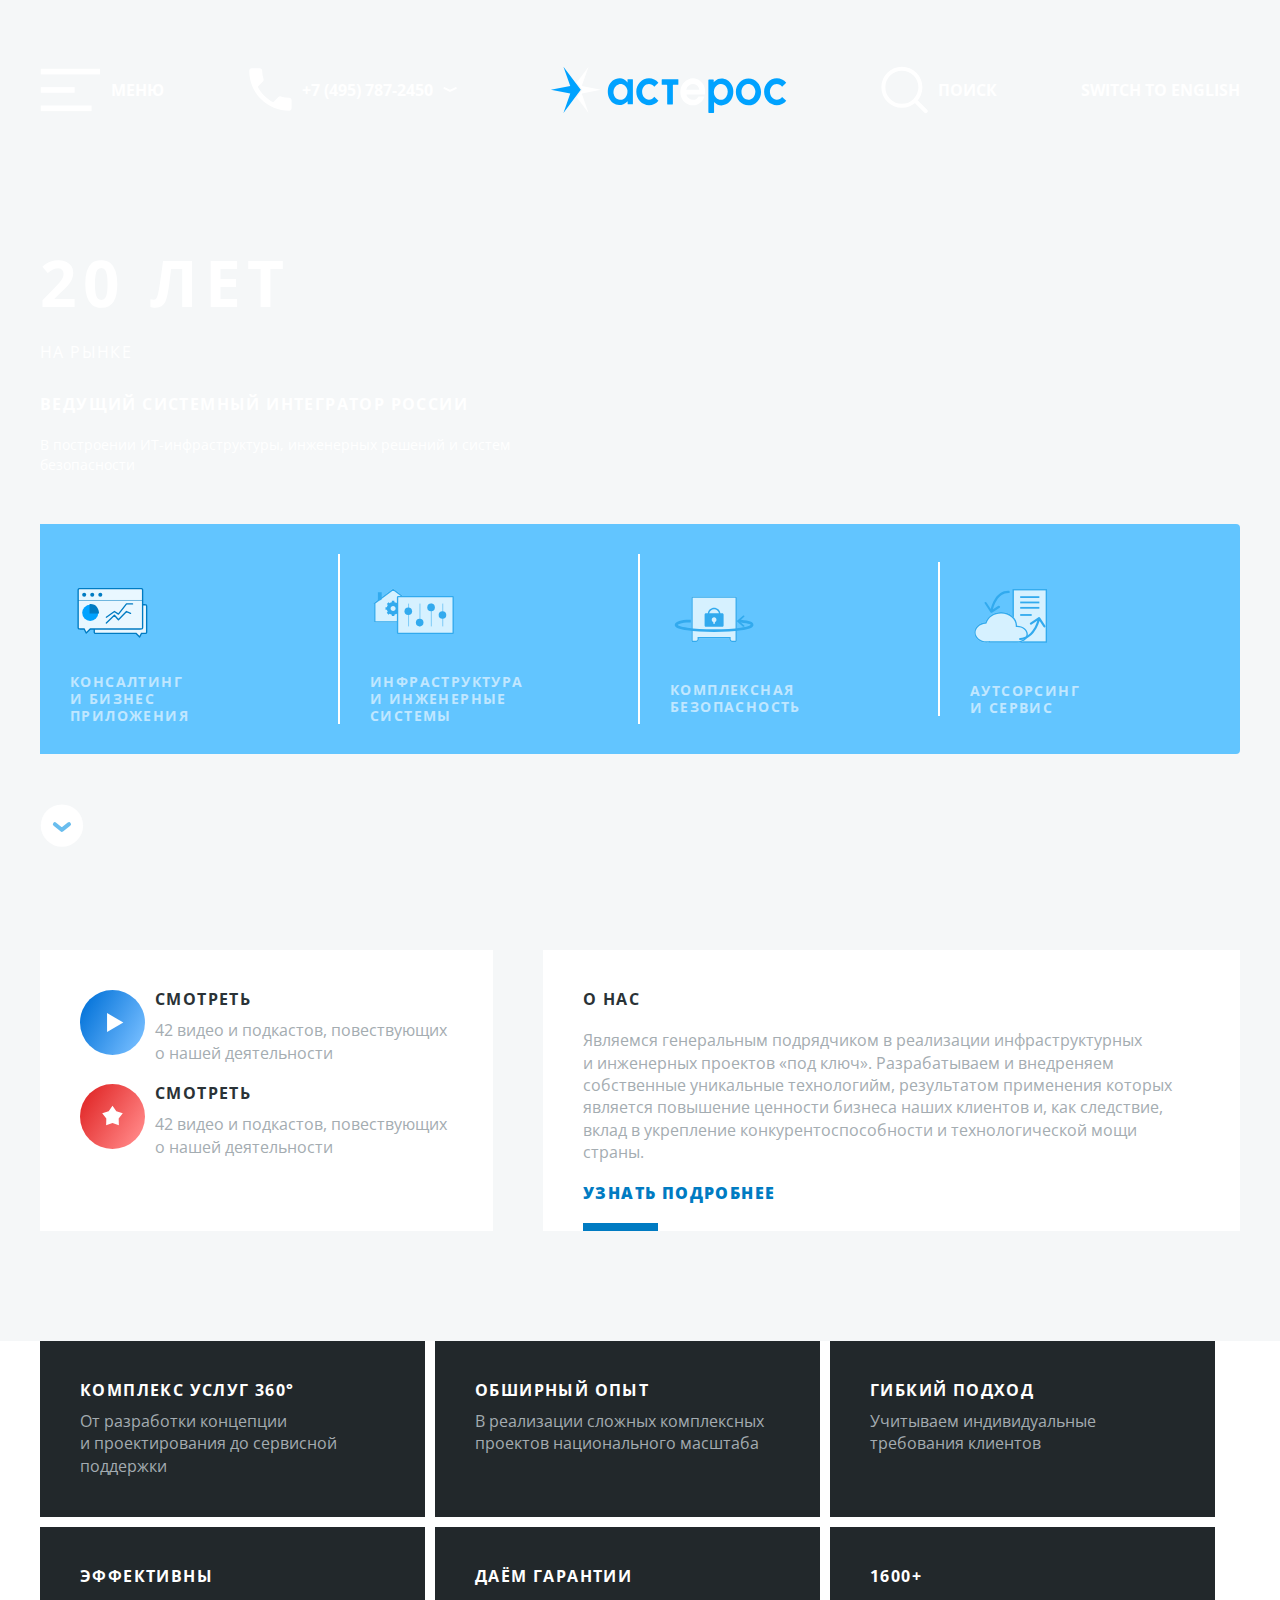
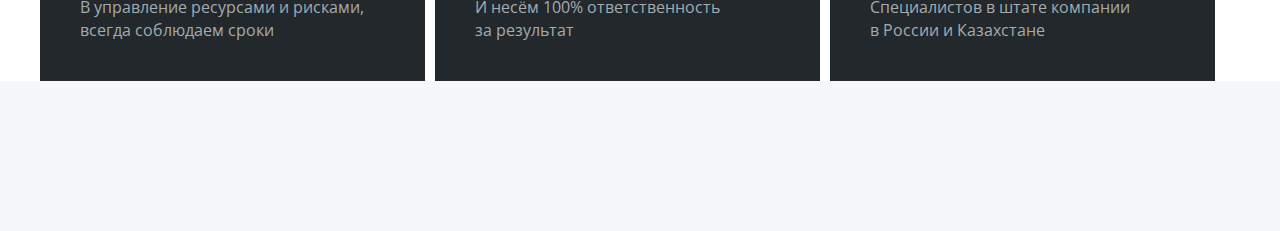
==== commit 4cf87de1: "1" ====
--- a/asteros/index.html
+++ b/asteros/index.html
@@ -30,26 +30,30 @@
                     и систем безопасности </div>
             </div>
         </div>
-        <div class="header-servises">
-            <div class="header-servises_items">
-                <div class="header-servises_items-icon"><img src="img/serv-1.svg" alt=""></div>
-                <div class="header-servises_items-text">КОНСАЛТИНГ И БИЗНЕС ПРИЛОЖЕНИЯ</div>
+        <div class="container">
+            <div class="header-servises">
+
+                <div class="header-servises_items">
+                    <div class="header-servises_items-icon"><img src="img/serv-1.svg" alt=""></div>
+                    <div class="header-servises_items-text">КОНСАЛТИНГ И БИЗНЕС ПРИЛОЖЕНИЯ</div>
+                </div>
+
+                <div class="header-servises_items">
+                    <div class="header-servises_items-icon"><img src="img/serv-2.svg" alt=""></div>
+                    <div class="header-servises_items-text">Инфраструктура и инженерные системы</div>
+                </div>
+
+                <div class="header-servises_items">
+                    <div class="header-servises_items-icon"><img src="img/serv-3.svg" alt=""></div>
+                    <div class="header-servises_items-text">Комплексная безопасность</div>
+                </div>
+
+                <div class="header-servises_items">
+                    <div class="header-servises_items-icon"><img src="img/serv-4.svg" alt=""></div>
+                    <div class="header-servises_items-text">Аутсорсинг и сервис</div>
+                </div>
             </div>
 
-            <div class="header-servises_items">
-                <div class="header-servises_items-icon"><img src="img/serv-2.svg" alt=""></div>
-                <div class="header-servises_items-text">Инфраструктура и инженерные системы</div>
-            </div>
-
-            <div class="header-servises_items">
-                <div class="header-servises_items-icon"><img src="img/serv-3.svg" alt=""></div>
-                <div class="header-servises_items-text">Комплексная безопасность</div>
-            </div>
-
-            <div class="header-servises_items">
-                <div class="header-servises_items-icon"><img src="img/serv-4.svg" alt=""></div>
-                <div class="header-servises_items-text">Аутсорсинг и сервис</div>
-            </div>
         </div>
 
         <div class="container">
@@ -77,25 +81,64 @@
                         <div class="box-text_subtitle">42 видео и подкастов, повествующих о нашей деятельности </div>
                     </div>
                 </div>
-
-                <div class="about-info_box">
-
-                </div>
             </div>
 
             <div class="about-info">
                 <div class="box-text_title">О нас</div>
-                <span class="box-text_subtitle">Являемся генеральным подрядчиком в реализации инфраструктурных и инженерных проектов «под ключ».
+                <span class="box-text_subtitle">Являемся генеральным подрядчиком в реализации инфраструктурных
+                    и инженерных проектов «под ключ».
                     Разрабатываем и внедреняем собственные уникальные технологийм, результатом применения которых
                     является повышение ценности бизнеса
                     наших клиентов и, как следствие, вклад в укрепление конкурентоспособности и технологической мощи
                     страны.</span>
-                    <a href="#" class="about-link"> Узнать подробнее </a>
-                    <div class="about-line"></div>
+                <a href="#" class="about-link"> Узнать подробнее </a>
+                <div class="about-line"></div>
             </div>
 
 
+
+
         </div>
+
+        <div class="about-miniservises">
+            <div class="container-miniservises">
+                <div class="about-miniservises_box" style="background-image: url(https://s3-alpha-sig.figma.com/img/4899/c58b/e8a74100e0c798fb408cca6a449d8494?Expires=1704672000&Signature=iHYEIbF1LXXlk4Fx4o5lZLI7q8aujfSXaaqMFmjtmLG20S6CeJB2~Xws7gXvvg-2tK4MSsYWA~Pz9iUL77Iv3QKjW9M~b78Qen93lDPOxzB9GcNMJqIHYiutXwdzhaV9z5bAwiX7xWO25nDaPidBWYeQ7Sh8YPWFajv1ioHYdBYggQYFdAKXKBYC1dc07QcZSgbhwOkL8LF8KC0xSTCAHWrtsl4cOkcO0x9~zZxjNDqb2zYh5-6l3Om2jckehtdp8n5D5zyHxLLfPuC05HY-engS4Rue5ZuUAOKAxbjoSAo-Zc1kBK3VWAY3b6X0yuFtn~HzTuWu1-bYMrWLv1EzCA__&Key-Pair-Id=APKAQ4GOSFWCVNEHN3O4);">
+                    <div class="about-miniservises_box-overlay"></div>
+                    <div class="about-miniservises_box-title">Комплекс услуг 360°</div>
+                    <div class="about-miniservises_box-subtitle">От разработки концепции и проектирования до сервисной
+                        поддержки</div>
+                </div>
+                <div class="about-miniservises_box" style="background-image: url(https://s3-alpha-sig.figma.com/img/b4e5/d4d2/b433951faf8a77b8358e2ab02e3d3d01?Expires=1704672000&Signature=L47-IdchfAg7w9GafGYcH4nWuUP4ZnCMuJ5RUAq7BpRyAbpkYgfjr3fHnqAttdm4IfXa-dD1kpmQ3ipRAbsYgL7KiSHvASGiLj6Ov7~JetevL7GgUsygHSQTWBWOv4URS8BWiyc7vDEyCRHelWHXkfqqieFx3A4UxjLXQWGRy9l1SR6oV~BwtsZVRxsDZVX8J5mc9DLSjctDvqg~WXDuQ3Pl1X4x8RB5WIqE8dLlqEXhNXVPcNEtn-oK9CxZnOZ~o9CjkKmzZKRCsy4Qi2qoMyOEC7SuEk1JUZbasbRjyr9lIVFGji12odhdA-Yj6SuStYSnnjCwtQT7gOIkuxzR2g__&Key-Pair-Id=APKAQ4GOSFWCVNEHN3O4);">
+                    <div class="about-miniservises_box-overlay"></div>
+                    <div class="about-miniservises_box-title">Обширный опыт</div>
+                    <div class="about-miniservises_box-subtitle">В реализации сложных комплексных проектов национального
+                        масштаба</div>
+                </div>
+                <div class="about-miniservises_box" style="background-image: url(https://s3-alpha-sig.figma.com/img/8889/fec2/20476bec688da07132d9105a1933b1c2?Expires=1704672000&Signature=IVGqBcruRW2-t0ts6xRE4YmUUTxbcccWNQcI5lkbsb3qR918wUhrVRQVz-4qKutnyztCNiw2~uN4zHVGhClAcJfK4rTQxDygOi6iMsPO5eFenZP3w1beVJVvMJJaH1cwB5wtUqm3X0RozRW2mDpKtG9~vCoxCE71NODrdpMljpTRJ4l1EHJpnPUjDH79uDMrc~QYk8fCPniZ6bwQBlXFJhg0CCAYHCSmRHoEwQQQKEgANHr0MMTgoPp4yfe5PN6n3c1JGW4-cOqtm8dEtAkeizMjpyCskn9-iZfjvnwdPM3xjaL2j7tSVOQMOALwFhyK6t3k64D-94FSkLGGr8JEbA__&Key-Pair-Id=APKAQ4GOSFWCVNEHN3O4);">
+                    <div class="about-miniservises_box-overlay"></div>
+                    <div class="about-miniservises_box-title">Гибкий подход</div>
+                    <div class="about-miniservises_box-subtitle">Учитываем индивидуальные требования клиентов</div>
+                </div>
+                <div class="about-miniservises_box" style="background-image: url(https://s3-alpha-sig.figma.com/img/5af4/d5ee/8e06e586a53ec9fe0eaec8c767e219b9?Expires=1704672000&Signature=kXSMl5htiNRm-dMxk1dbnEkBCrUh4D6pAzssAngNz30rueo6VCRb6ECwwU96bpMMt9IN3iHANHgC0G~79~cd5FE3Xm23K8HPzeoKFcewqX3KLGytd-SG6ZxgogRFcuudQjtOxwbTncqmCpjauCP9~3We5bOU-TAqjTdZ1EpcbUOX2wC-GrIhOLEYSvFvoiWOdysVo5tWyLnvwNiJoFdnKBmfVC-EhKWZ8v9KFU-HMZNPbUKLMY9f1u3YFB4MvbIJs~Fc6B7qE8AzRwvYiPfpuhPo2q2e~6HGALVNJZFEwafuePBh4f2bPFMFt~ktP~MA5pj3p9Dad6BIrYA2HBKuhA__&Key-Pair-Id=APKAQ4GOSFWCVNEHN3O4);">
+                    <div class="about-miniservises_box-overlay" ></div>
+                    <div class="about-miniservises_box-title">Эффективны</div>
+                    <div class="about-miniservises_box-subtitle">В управление ресурсами и рисками, всегда соблюдаем сроки</div>
+                </div>
+                <div class="about-miniservises_box" style="background-image: url(https://s3-alpha-sig.figma.com/img/9c69/019b/8a276c397edcaf212cbee8b12cabe250?Expires=1704672000&Signature=YQzYI0PeBj1hPllhRYOCZ9JnQKynh75rZFju6k0dOBRJoAfCvU3aNxHr3dPhMx~60E85DS3fHSJkClnq6rv~6ZCJv0K3kAKbCMNjzGPWpC6SGOzfnmbWFfLF0hkElRzjESC7zLT6JbG48OOQZ73a9w6c1K1APo10~yFTnyxHVrVteaHB963BKzjYlLk51tVPpfsDaodusNEE8BqVb5gso9ck15x5LjnIILkKunjpmK4wA3AqgBs~xw9ly~s-D7OXUyzcTh7oHOxMQ~wdAIb153Kc1ewTsHewudlq-LqYo2kzw5VZyvcHnW0jWYkrWLaS1Zj4ou9xeG4LXD~ccZR6gw__&Key-Pair-Id=APKAQ4GOSFWCVNEHN3O4);">
+                    <div class="about-miniservises_box-overlay" ></div>
+                    <div class="about-miniservises_box-title">Даём гарантии</div>
+                    <div class="about-miniservises_box-subtitle">И несём 100% ответственность за результат</div>
+                </div>
+                <div class="about-miniservises_box" style="background-image: url(https://s3-alpha-sig.figma.com/img/9215/9c66/7feaad82ebbcbecc1eb6bd39adb61ce7?Expires=1704672000&Signature=VfgUoTcair40tQ77WLiXr26YJEco9A-WdcVkXNaRnf2S4e7fPvjRZOwfUqsbwP90TGkbN4c8T~ezHWWzQmgnAhbcXRtnwtu1XZsq9C1gnUY8LQmecycAn9xoEvWMpFcaDzLmADCDlF2biQaSf~hA7pkjV1YtLXVjxVlmdchnQ-eduPdiHjWMrbbxpNJxU1Dmb6n9HBfFRlirZBxrE6XDbp8qHpJdghFdtpkHuOCmrC0GKiYr4OLoIdRhUAs5Eq4KvrL8n-EywAFKzs8imOj3CHyovzTV5pihNOFO4vo9wqdOUgxoVOuxeG~xLyUpxL2tybDLu9Ge0AMffSPyjjBDcA__&Key-Pair-Id=APKAQ4GOSFWCVNEHN3O4);">
+                    <div class="about-miniservises_box-overlay" ></div>
+                    <div class="about-miniservises_box-title">1600+</div>
+                    <div class="about-miniservises_box-subtitle">Специалистов в штате компании в России и Казахстане</div>
+                </div>
+
+            </div>
+
+        </div>
+
     </div>
 
 
--- a/asteros/css/style.css
+++ b/asteros/css/style.css
@@ -21,7 +21,14 @@
   display: grid;
   grid-template-columns: 1.3fr 2fr;
   grid-column-gap: 50px;
-  height: 200px;
+}
+.container-miniservises {
+  max-width: 1200px;
+  width: calc(100% - 30px);
+  margin: 0 auto;
+  display: flex;
+  flex-wrap: wrap;
+  gap: 10px;
 }
 
 .header {
@@ -29,7 +36,7 @@
   flex-direction: column;
   width: 100%;
   height: 100vh;
-  background: url(/img/header.png);
+  background: url(https://i.postimg.cc/SKgqqmZv/header.png);
   background-position: center center;
   background-size: cover;
   padding-bottom: 50px;
@@ -80,7 +87,6 @@
   width: 500px;
 }
 .header-servises {
-  width: 63%;
   border-radius: 0px 4px 4px 0px;
   background: #62C5FF;
   height: 230px;
@@ -97,9 +103,6 @@
   align-items: flex-start;
   border-right: 2px solid white;
   transition: 0.8s height;
-}
-.header-servises_items:nth-child(1) {
-  width: 30%;
 }
 .header-servises_items:nth-child(4) {
   border-right: 0px;
@@ -195,6 +198,46 @@
   flex-shrink: 0;
   background: rgb(0, 123, 194);
 }
+.about-miniservises {
+  width: 100%;
+  background: #fff;
+  margin-top: 110px;
+}
+.about-miniservises_box {
+  position: relative;
+  width: calc(33.3333333333% - 15px);
+  background: black;
+  display: flex;
+  flex-direction: column;
+  align-items: flex-start;
+  padding: 40px;
+  background-size: cover;
+}
+.about-miniservises_box-overlay {
+  position: absolute;
+  top: 0;
+  left: 0;
+  width: 100%;
+  height: 100%;
+  background-color: rgba(42, 50, 54, 0.8);
+  z-index: 9;
+}
+.about-miniservises_box-title {
+  color: #FFF;
+  font-style: normal;
+  font-weight: 700;
+  line-height: 120%;
+  letter-spacing: 1.4px;
+  text-transform: uppercase;
+  z-index: 10;
+}
+.about-miniservises_box-subtitle {
+  color: #A4ACB1;
+  font-weight: 400;
+  line-height: 140%;
+  margin-top: 10px;
+  z-index: 10;
+}
 
 .box-text_title {
   color: #2A3236;
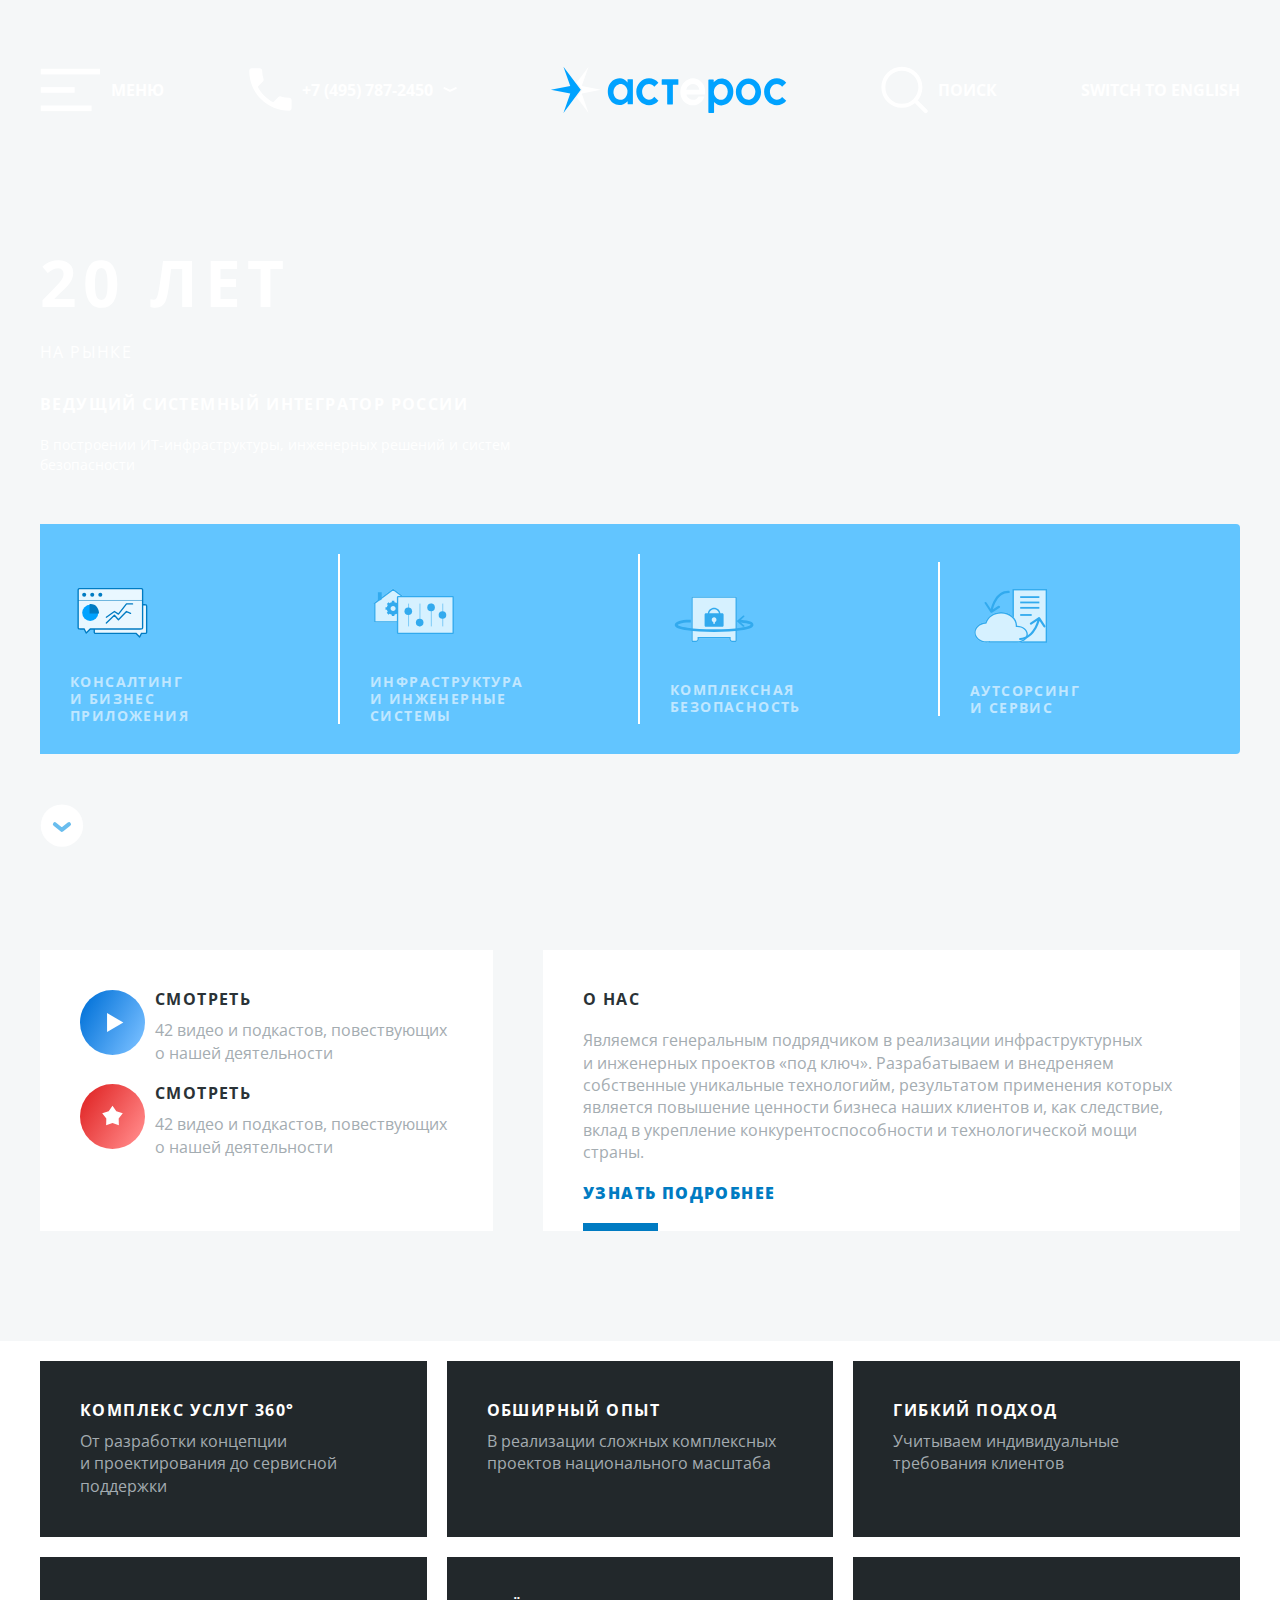
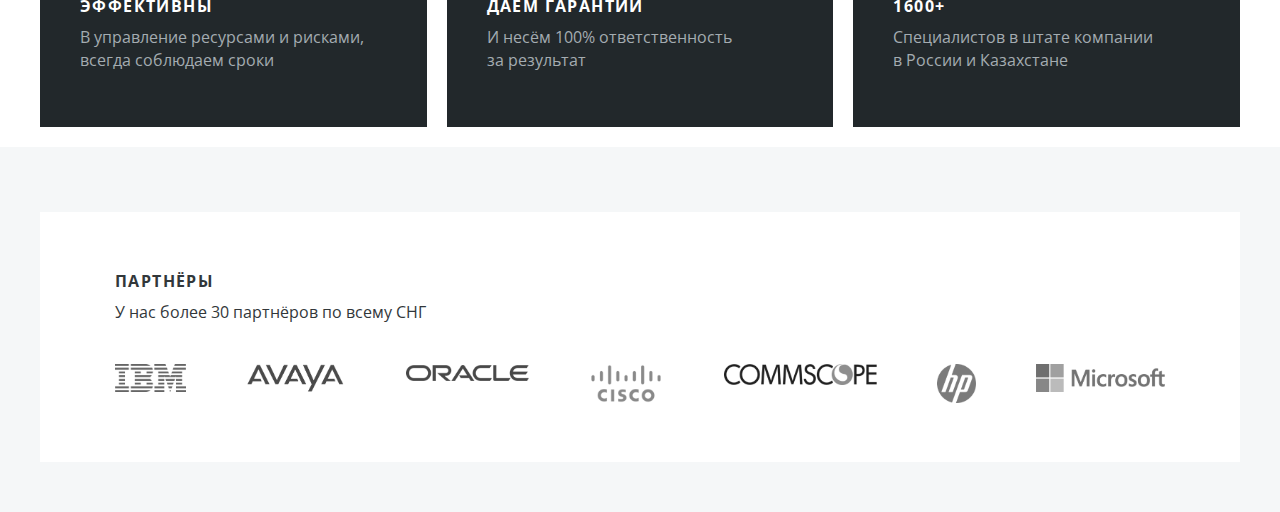
==== commit e2a27943: "1" ====
--- a/asteros/index.html
+++ b/asteros/index.html
@@ -139,6 +139,23 @@
 
         </div>
 
+        <div class="about-partner">
+            <div class="container-partner">
+                <div class="about-partner_title">Партнёры</div>
+                <div class="about-partner_subtitle">У нас более 30 партнёров по всему СНГ</div>
+                <div class="about-partner_partner-box">
+                    <div class="about-partner_partner-box_icon"><img src="img/ibm.png" alt=""></div>
+                    <div class="about-partner_partner-box_icon"><img src="img/avaya.png" alt=""></div>
+                    <div class="about-partner_partner-box_icon"><img src="img/oracle.png" alt=""></div>
+                    <div class="about-partner_partner-box_icon"><img src="img/cisco.png" alt=""></div>
+                    <div class="about-partner_partner-box_icon"><img src="img/commscope.png" alt=""></div>
+                    <div class="about-partner_partner-box_icon"><img src="img/hp.png" alt=""></div>
+                    <div class="about-partner_partner-box_icon"><img src="img/Microsoft.png" alt=""></div>
+                </div>
+            </div>
+        </div>
+
+
     </div>
 
 
--- a/asteros/css/style.css
+++ b/asteros/css/style.css
@@ -26,9 +26,17 @@
   max-width: 1200px;
   width: calc(100% - 30px);
   margin: 0 auto;
-  display: flex;
-  flex-wrap: wrap;
-  gap: 10px;
+  display: grid;
+  grid-template-columns: 1fr 1fr 1fr;
+  grid-gap: 20px;
+}
+.container-partner {
+  max-width: 1200px;
+  width: calc(100% - 30px);
+  margin: 0 auto;
+  background: white;
+  height: 250px;
+  padding: 60px 75px;
 }
 
 .header {
@@ -91,12 +99,11 @@
   background: #62C5FF;
   height: 230px;
   margin-top: 50px;
-  display: flex;
-  justify-content: space-between;
+  display: grid;
   align-items: center;
+  grid-template-columns: 1fr 1fr 1fr 1fr;
 }
 .header-servises_items {
-  width: 25%;
   padding: 0 30px 0 30px;
   display: flex;
   flex-direction: column;
@@ -142,7 +149,7 @@
 
 .about {
   width: 100%;
-  padding: 50px 0 150px 0;
+  padding: 50px 0 50px 0;
 }
 .about-info {
   background-color: #fff;
@@ -202,16 +209,17 @@
   width: 100%;
   background: #fff;
   margin-top: 110px;
+  padding: 20px 0;
 }
 .about-miniservises_box {
   position: relative;
-  width: calc(33.3333333333% - 15px);
   background: black;
   display: flex;
   flex-direction: column;
   align-items: flex-start;
   padding: 40px;
   background-size: cover;
+  min-height: 170px;
 }
 .about-miniservises_box-overlay {
   position: absolute;
@@ -238,6 +246,37 @@
   margin-top: 10px;
   z-index: 10;
 }
+.about-partner {
+  margin-top: 65px;
+}
+.about-partner_title {
+  color: #32373A;
+  font-weight: 700;
+  line-height: 120%;
+  letter-spacing: 1.4px;
+  text-transform: uppercase;
+}
+.about-partner_subtitle {
+  margin-top: 10px;
+  color: #32373A;
+  font-weight: 400;
+  line-height: 140%;
+}
+.about-partner_partner-box {
+  display: flex;
+  margin-top: 40px;
+  gap: 60px;
+  justify-content: space-around;
+}
+.about-partner_partner-box_icon img {
+  width: 100%;
+  filter: grayscale(100%);
+  transition: filter 0.2s;
+}
+.about-partner_partner-box_icon img:hover {
+  filter: grayscale(0%);
+  transition: filter 0.2s;
+}
 
 .box-text_title {
   color: #2A3236;
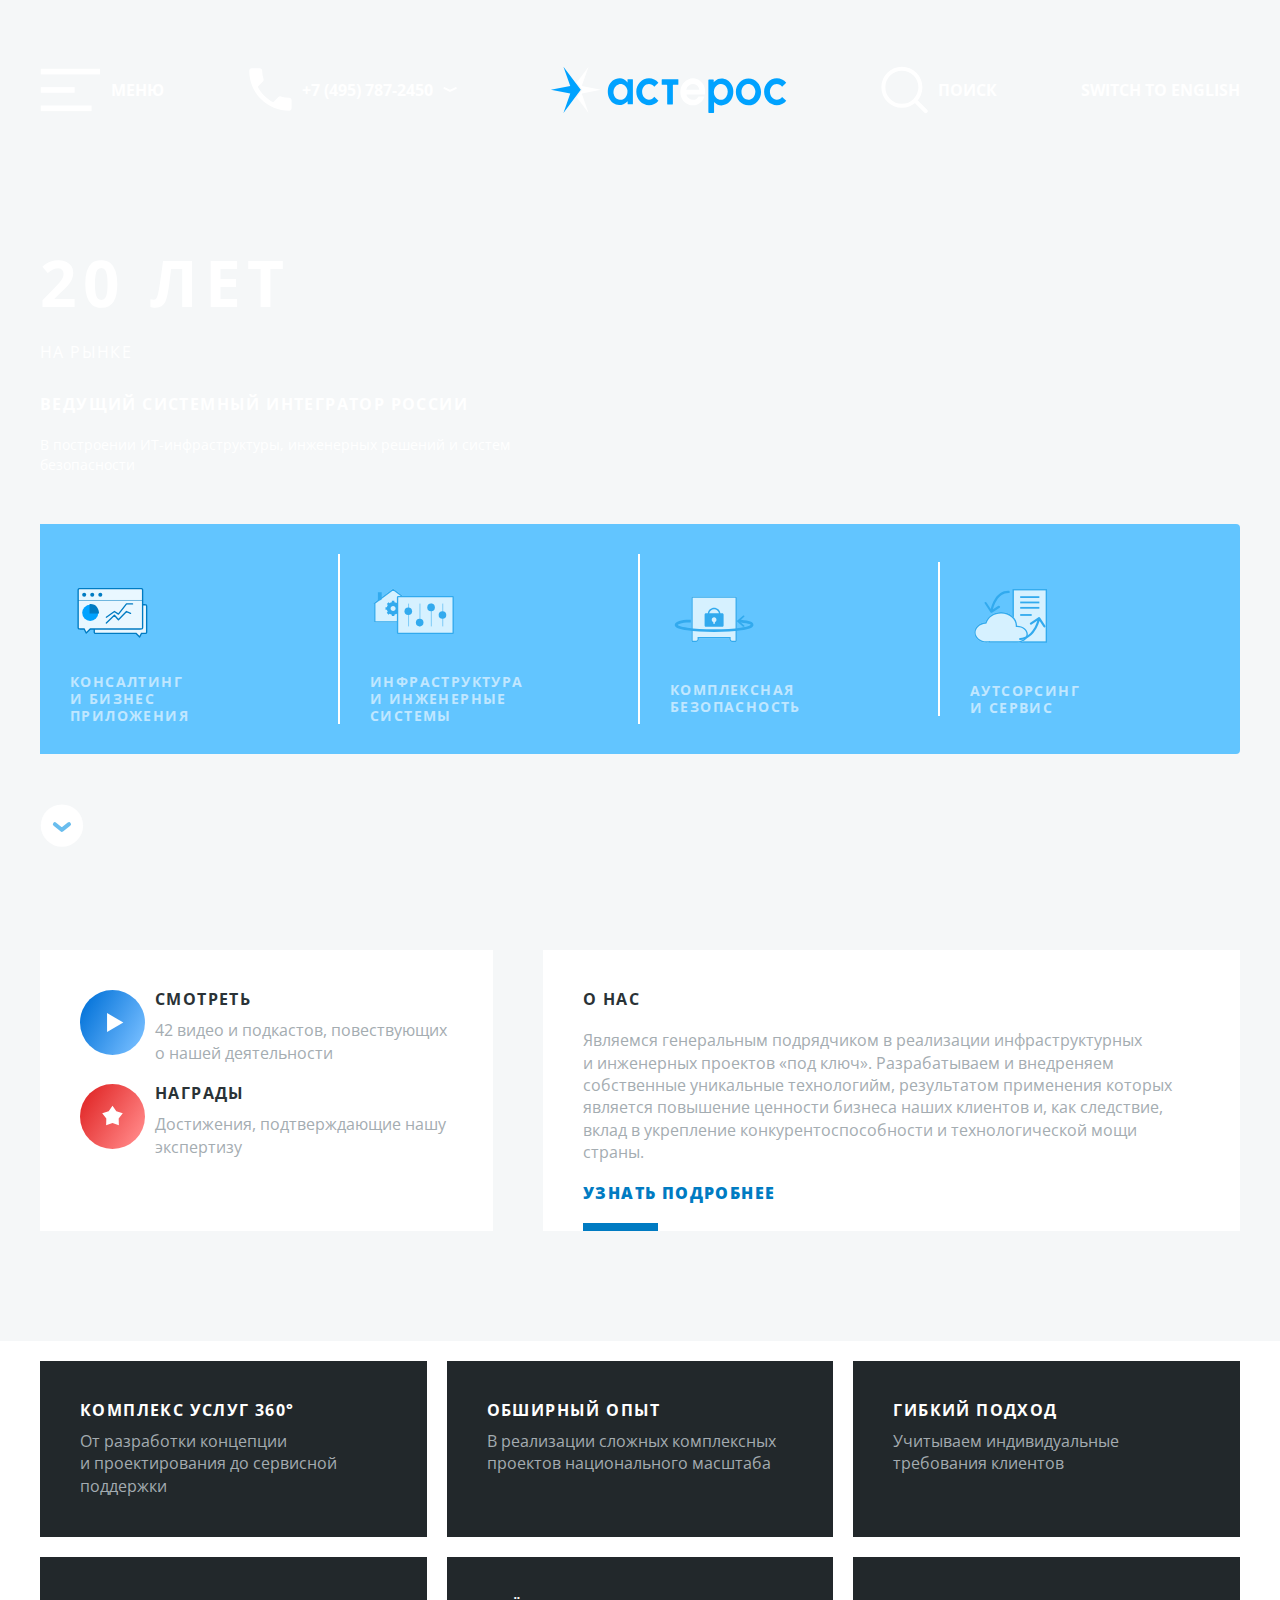
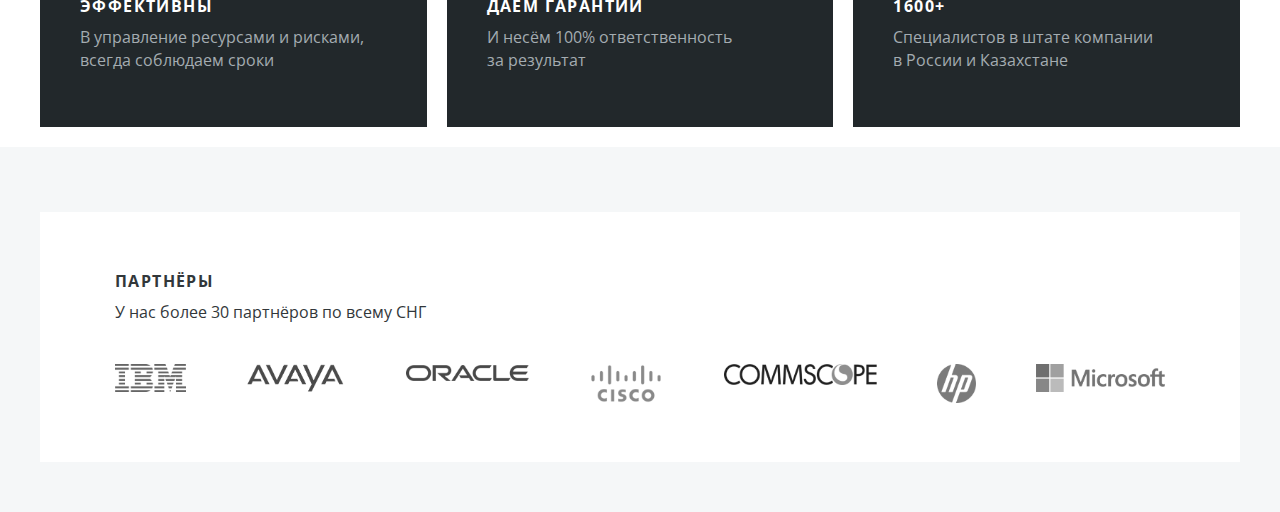
==== commit 1b7aff9c: "1" ====
--- a/asteros/index.html
+++ b/asteros/index.html
@@ -77,8 +77,8 @@
                 <div class="about-info_box">
                     <div class="about-info_box-icon"><img src="img/star.svg" alt=""></div>
                     <div class="about-info_box-text">
-                        <div class="box-text_title">Смотреть</div>
-                        <div class="box-text_subtitle">42 видео и подкастов, повествующих о нашей деятельности </div>
+                        <div class="box-text_title">Награды</div>
+                        <div class="box-text_subtitle">Достижения, подтверждающие нашу экспертизу</div>
                     </div>
                 </div>
             </div>
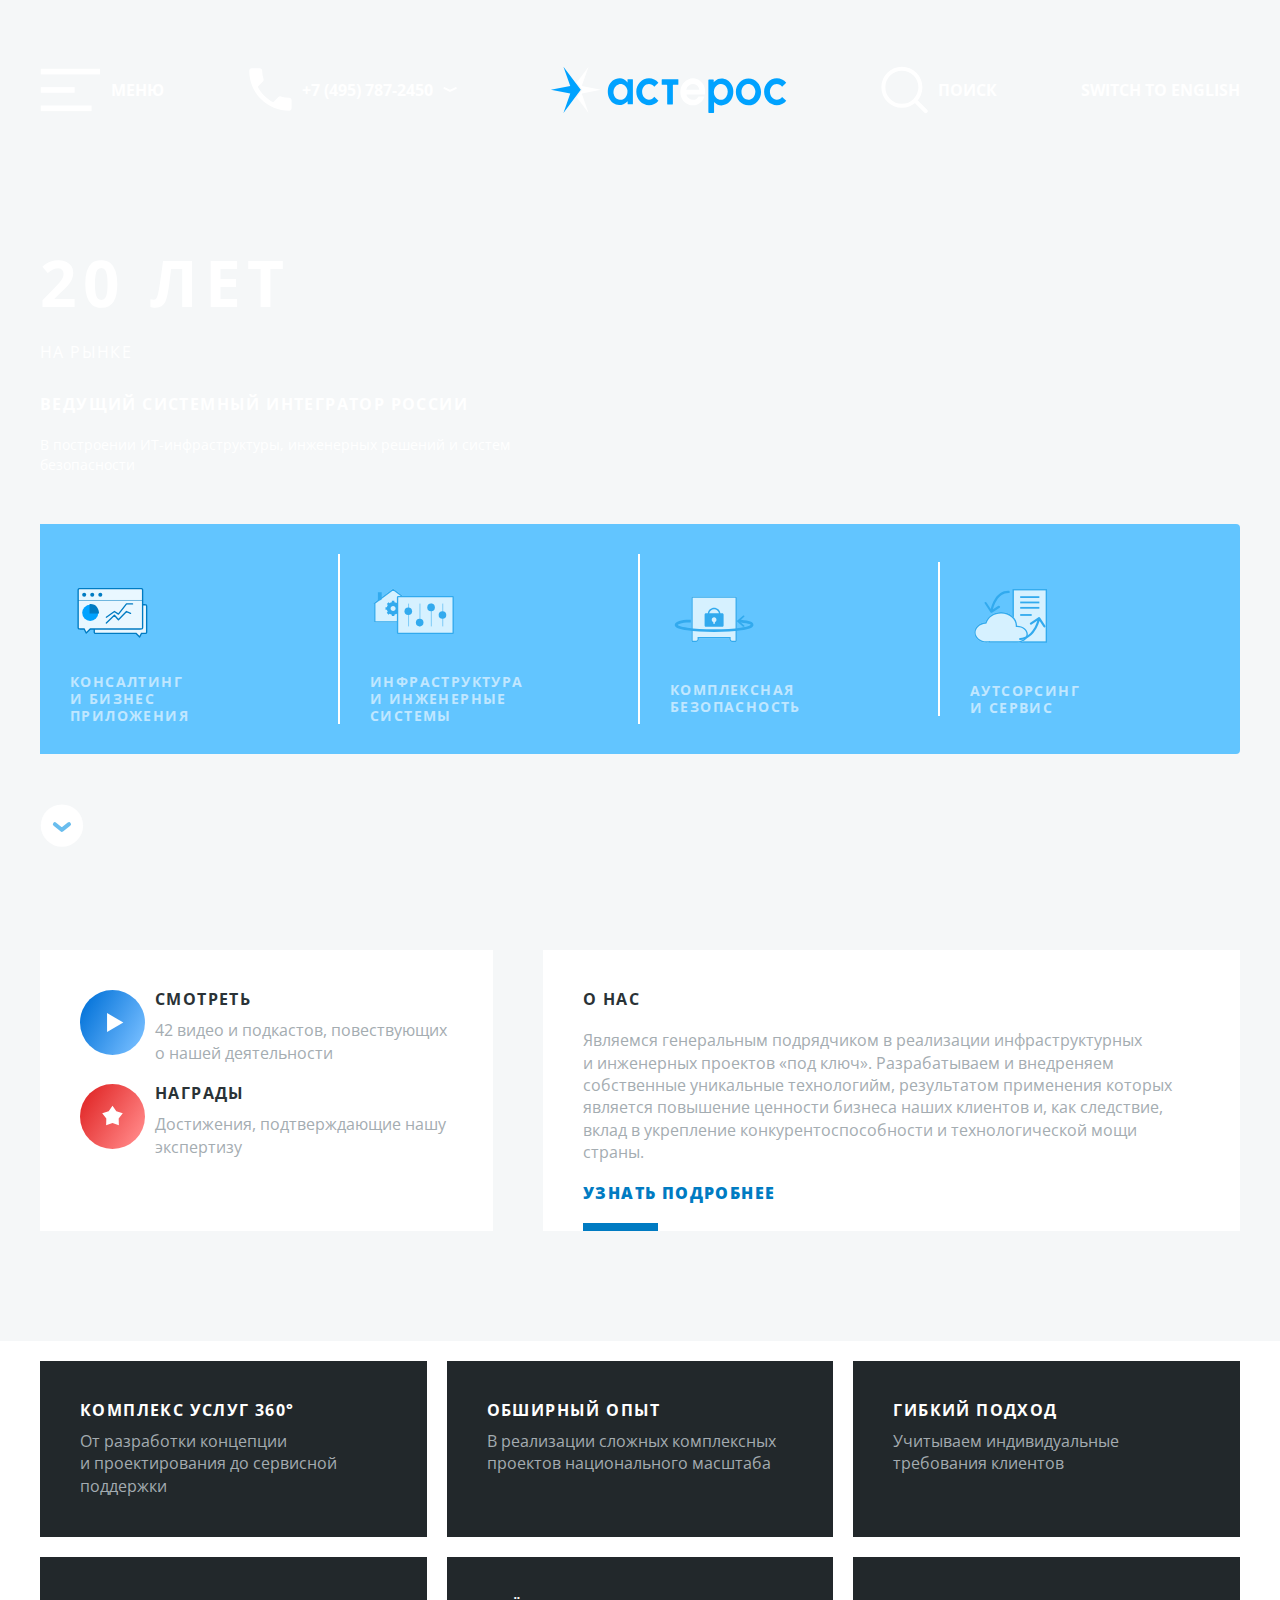
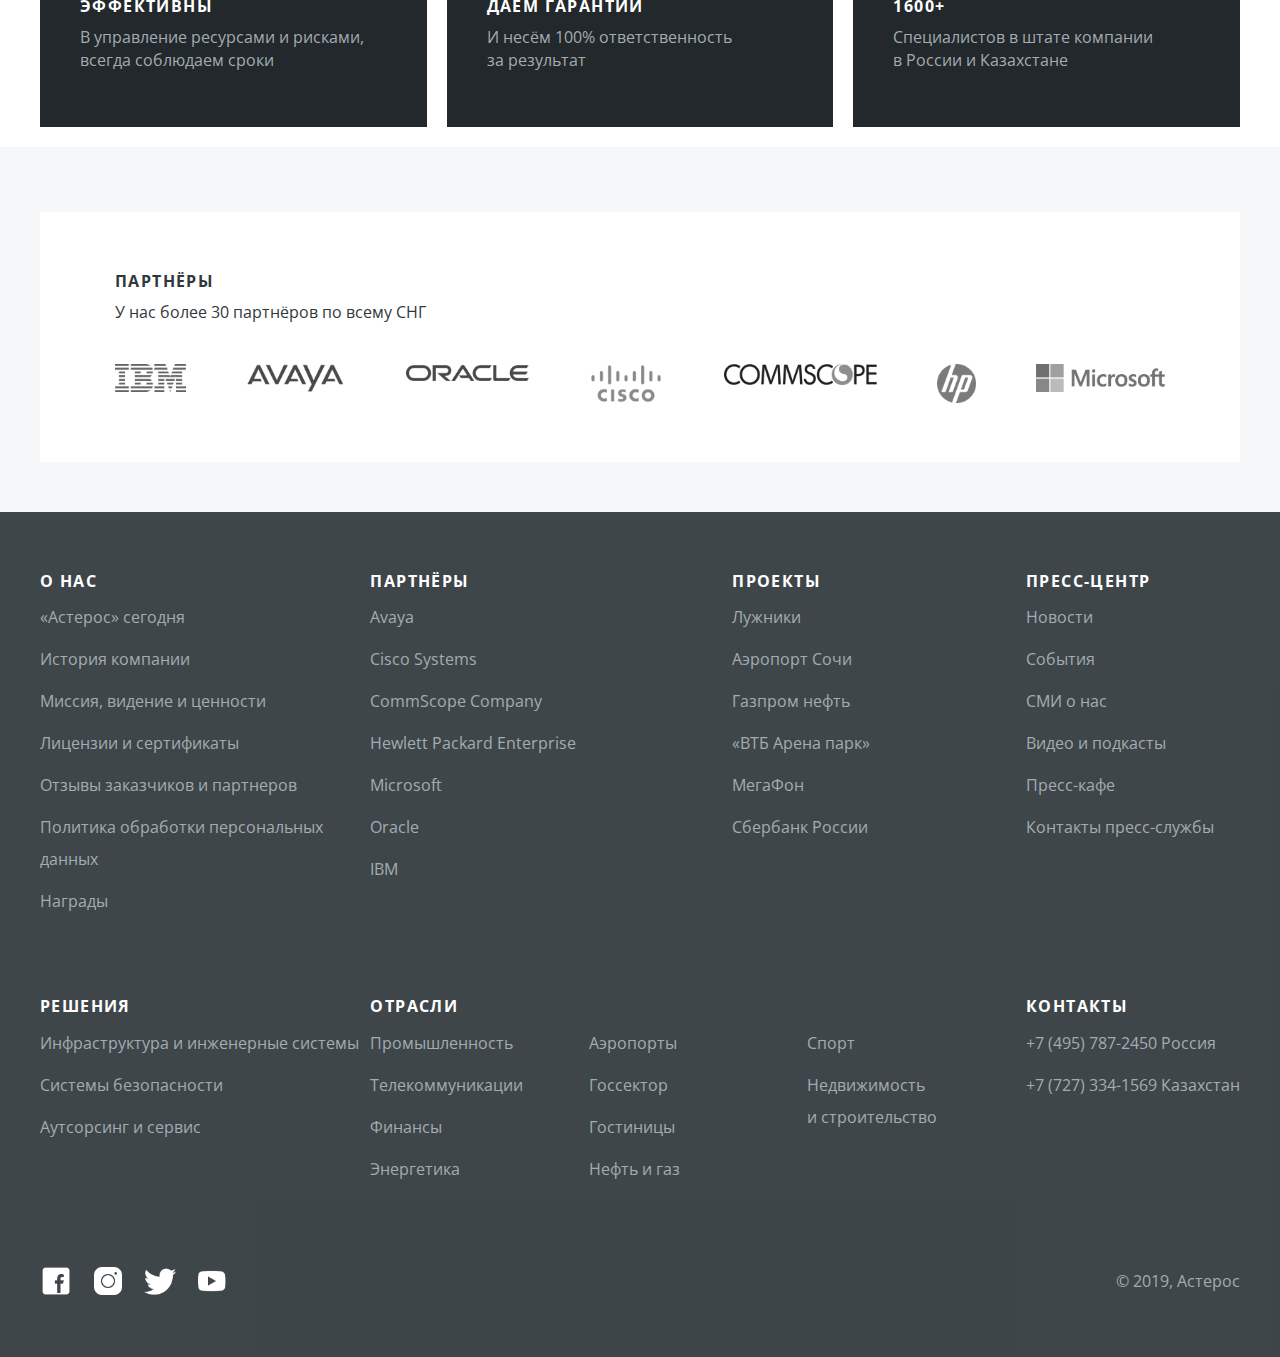
==== commit e937e523: "1" ====
--- a/asteros/index.html
+++ b/asteros/index.html
@@ -102,37 +102,45 @@
 
         <div class="about-miniservises">
             <div class="container-miniservises">
-                <div class="about-miniservises_box" style="background-image: url(https://s3-alpha-sig.figma.com/img/4899/c58b/e8a74100e0c798fb408cca6a449d8494?Expires=1704672000&Signature=iHYEIbF1LXXlk4Fx4o5lZLI7q8aujfSXaaqMFmjtmLG20S6CeJB2~Xws7gXvvg-2tK4MSsYWA~Pz9iUL77Iv3QKjW9M~b78Qen93lDPOxzB9GcNMJqIHYiutXwdzhaV9z5bAwiX7xWO25nDaPidBWYeQ7Sh8YPWFajv1ioHYdBYggQYFdAKXKBYC1dc07QcZSgbhwOkL8LF8KC0xSTCAHWrtsl4cOkcO0x9~zZxjNDqb2zYh5-6l3Om2jckehtdp8n5D5zyHxLLfPuC05HY-engS4Rue5ZuUAOKAxbjoSAo-Zc1kBK3VWAY3b6X0yuFtn~HzTuWu1-bYMrWLv1EzCA__&Key-Pair-Id=APKAQ4GOSFWCVNEHN3O4);">
+                <div class="about-miniservises_box"
+                    style="background-image: url(https://s3-alpha-sig.figma.com/img/4899/c58b/e8a74100e0c798fb408cca6a449d8494?Expires=1704672000&Signature=iHYEIbF1LXXlk4Fx4o5lZLI7q8aujfSXaaqMFmjtmLG20S6CeJB2~Xws7gXvvg-2tK4MSsYWA~Pz9iUL77Iv3QKjW9M~b78Qen93lDPOxzB9GcNMJqIHYiutXwdzhaV9z5bAwiX7xWO25nDaPidBWYeQ7Sh8YPWFajv1ioHYdBYggQYFdAKXKBYC1dc07QcZSgbhwOkL8LF8KC0xSTCAHWrtsl4cOkcO0x9~zZxjNDqb2zYh5-6l3Om2jckehtdp8n5D5zyHxLLfPuC05HY-engS4Rue5ZuUAOKAxbjoSAo-Zc1kBK3VWAY3b6X0yuFtn~HzTuWu1-bYMrWLv1EzCA__&Key-Pair-Id=APKAQ4GOSFWCVNEHN3O4);">
                     <div class="about-miniservises_box-overlay"></div>
                     <div class="about-miniservises_box-title">Комплекс услуг 360°</div>
                     <div class="about-miniservises_box-subtitle">От разработки концепции и проектирования до сервисной
                         поддержки</div>
                 </div>
-                <div class="about-miniservises_box" style="background-image: url(https://s3-alpha-sig.figma.com/img/b4e5/d4d2/b433951faf8a77b8358e2ab02e3d3d01?Expires=1704672000&Signature=L47-IdchfAg7w9GafGYcH4nWuUP4ZnCMuJ5RUAq7BpRyAbpkYgfjr3fHnqAttdm4IfXa-dD1kpmQ3ipRAbsYgL7KiSHvASGiLj6Ov7~JetevL7GgUsygHSQTWBWOv4URS8BWiyc7vDEyCRHelWHXkfqqieFx3A4UxjLXQWGRy9l1SR6oV~BwtsZVRxsDZVX8J5mc9DLSjctDvqg~WXDuQ3Pl1X4x8RB5WIqE8dLlqEXhNXVPcNEtn-oK9CxZnOZ~o9CjkKmzZKRCsy4Qi2qoMyOEC7SuEk1JUZbasbRjyr9lIVFGji12odhdA-Yj6SuStYSnnjCwtQT7gOIkuxzR2g__&Key-Pair-Id=APKAQ4GOSFWCVNEHN3O4);">
+                <div class="about-miniservises_box"
+                    style="background-image: url(https://s3-alpha-sig.figma.com/img/b4e5/d4d2/b433951faf8a77b8358e2ab02e3d3d01?Expires=1704672000&Signature=L47-IdchfAg7w9GafGYcH4nWuUP4ZnCMuJ5RUAq7BpRyAbpkYgfjr3fHnqAttdm4IfXa-dD1kpmQ3ipRAbsYgL7KiSHvASGiLj6Ov7~JetevL7GgUsygHSQTWBWOv4URS8BWiyc7vDEyCRHelWHXkfqqieFx3A4UxjLXQWGRy9l1SR6oV~BwtsZVRxsDZVX8J5mc9DLSjctDvqg~WXDuQ3Pl1X4x8RB5WIqE8dLlqEXhNXVPcNEtn-oK9CxZnOZ~o9CjkKmzZKRCsy4Qi2qoMyOEC7SuEk1JUZbasbRjyr9lIVFGji12odhdA-Yj6SuStYSnnjCwtQT7gOIkuxzR2g__&Key-Pair-Id=APKAQ4GOSFWCVNEHN3O4);">
                     <div class="about-miniservises_box-overlay"></div>
                     <div class="about-miniservises_box-title">Обширный опыт</div>
                     <div class="about-miniservises_box-subtitle">В реализации сложных комплексных проектов национального
                         масштаба</div>
                 </div>
-                <div class="about-miniservises_box" style="background-image: url(https://s3-alpha-sig.figma.com/img/8889/fec2/20476bec688da07132d9105a1933b1c2?Expires=1704672000&Signature=IVGqBcruRW2-t0ts6xRE4YmUUTxbcccWNQcI5lkbsb3qR918wUhrVRQVz-4qKutnyztCNiw2~uN4zHVGhClAcJfK4rTQxDygOi6iMsPO5eFenZP3w1beVJVvMJJaH1cwB5wtUqm3X0RozRW2mDpKtG9~vCoxCE71NODrdpMljpTRJ4l1EHJpnPUjDH79uDMrc~QYk8fCPniZ6bwQBlXFJhg0CCAYHCSmRHoEwQQQKEgANHr0MMTgoPp4yfe5PN6n3c1JGW4-cOqtm8dEtAkeizMjpyCskn9-iZfjvnwdPM3xjaL2j7tSVOQMOALwFhyK6t3k64D-94FSkLGGr8JEbA__&Key-Pair-Id=APKAQ4GOSFWCVNEHN3O4);">
+                <div class="about-miniservises_box"
+                    style="background-image: url(https://s3-alpha-sig.figma.com/img/8889/fec2/20476bec688da07132d9105a1933b1c2?Expires=1704672000&Signature=IVGqBcruRW2-t0ts6xRE4YmUUTxbcccWNQcI5lkbsb3qR918wUhrVRQVz-4qKutnyztCNiw2~uN4zHVGhClAcJfK4rTQxDygOi6iMsPO5eFenZP3w1beVJVvMJJaH1cwB5wtUqm3X0RozRW2mDpKtG9~vCoxCE71NODrdpMljpTRJ4l1EHJpnPUjDH79uDMrc~QYk8fCPniZ6bwQBlXFJhg0CCAYHCSmRHoEwQQQKEgANHr0MMTgoPp4yfe5PN6n3c1JGW4-cOqtm8dEtAkeizMjpyCskn9-iZfjvnwdPM3xjaL2j7tSVOQMOALwFhyK6t3k64D-94FSkLGGr8JEbA__&Key-Pair-Id=APKAQ4GOSFWCVNEHN3O4);">
                     <div class="about-miniservises_box-overlay"></div>
                     <div class="about-miniservises_box-title">Гибкий подход</div>
                     <div class="about-miniservises_box-subtitle">Учитываем индивидуальные требования клиентов</div>
                 </div>
-                <div class="about-miniservises_box" style="background-image: url(https://s3-alpha-sig.figma.com/img/5af4/d5ee/8e06e586a53ec9fe0eaec8c767e219b9?Expires=1704672000&Signature=kXSMl5htiNRm-dMxk1dbnEkBCrUh4D6pAzssAngNz30rueo6VCRb6ECwwU96bpMMt9IN3iHANHgC0G~79~cd5FE3Xm23K8HPzeoKFcewqX3KLGytd-SG6ZxgogRFcuudQjtOxwbTncqmCpjauCP9~3We5bOU-TAqjTdZ1EpcbUOX2wC-GrIhOLEYSvFvoiWOdysVo5tWyLnvwNiJoFdnKBmfVC-EhKWZ8v9KFU-HMZNPbUKLMY9f1u3YFB4MvbIJs~Fc6B7qE8AzRwvYiPfpuhPo2q2e~6HGALVNJZFEwafuePBh4f2bPFMFt~ktP~MA5pj3p9Dad6BIrYA2HBKuhA__&Key-Pair-Id=APKAQ4GOSFWCVNEHN3O4);">
-                    <div class="about-miniservises_box-overlay" ></div>
+                <div class="about-miniservises_box"
+                    style="background-image: url(https://s3-alpha-sig.figma.com/img/5af4/d5ee/8e06e586a53ec9fe0eaec8c767e219b9?Expires=1704672000&Signature=kXSMl5htiNRm-dMxk1dbnEkBCrUh4D6pAzssAngNz30rueo6VCRb6ECwwU96bpMMt9IN3iHANHgC0G~79~cd5FE3Xm23K8HPzeoKFcewqX3KLGytd-SG6ZxgogRFcuudQjtOxwbTncqmCpjauCP9~3We5bOU-TAqjTdZ1EpcbUOX2wC-GrIhOLEYSvFvoiWOdysVo5tWyLnvwNiJoFdnKBmfVC-EhKWZ8v9KFU-HMZNPbUKLMY9f1u3YFB4MvbIJs~Fc6B7qE8AzRwvYiPfpuhPo2q2e~6HGALVNJZFEwafuePBh4f2bPFMFt~ktP~MA5pj3p9Dad6BIrYA2HBKuhA__&Key-Pair-Id=APKAQ4GOSFWCVNEHN3O4);">
+                    <div class="about-miniservises_box-overlay"></div>
                     <div class="about-miniservises_box-title">Эффективны</div>
-                    <div class="about-miniservises_box-subtitle">В управление ресурсами и рисками, всегда соблюдаем сроки</div>
-                </div>
-                <div class="about-miniservises_box" style="background-image: url(https://s3-alpha-sig.figma.com/img/9c69/019b/8a276c397edcaf212cbee8b12cabe250?Expires=1704672000&Signature=YQzYI0PeBj1hPllhRYOCZ9JnQKynh75rZFju6k0dOBRJoAfCvU3aNxHr3dPhMx~60E85DS3fHSJkClnq6rv~6ZCJv0K3kAKbCMNjzGPWpC6SGOzfnmbWFfLF0hkElRzjESC7zLT6JbG48OOQZ73a9w6c1K1APo10~yFTnyxHVrVteaHB963BKzjYlLk51tVPpfsDaodusNEE8BqVb5gso9ck15x5LjnIILkKunjpmK4wA3AqgBs~xw9ly~s-D7OXUyzcTh7oHOxMQ~wdAIb153Kc1ewTsHewudlq-LqYo2kzw5VZyvcHnW0jWYkrWLaS1Zj4ou9xeG4LXD~ccZR6gw__&Key-Pair-Id=APKAQ4GOSFWCVNEHN3O4);">
-                    <div class="about-miniservises_box-overlay" ></div>
+                    <div class="about-miniservises_box-subtitle">В управление ресурсами и рисками, всегда соблюдаем
+                        сроки</div>
+                </div>
+                <div class="about-miniservises_box"
+                    style="background-image: url(https://s3-alpha-sig.figma.com/img/9c69/019b/8a276c397edcaf212cbee8b12cabe250?Expires=1704672000&Signature=YQzYI0PeBj1hPllhRYOCZ9JnQKynh75rZFju6k0dOBRJoAfCvU3aNxHr3dPhMx~60E85DS3fHSJkClnq6rv~6ZCJv0K3kAKbCMNjzGPWpC6SGOzfnmbWFfLF0hkElRzjESC7zLT6JbG48OOQZ73a9w6c1K1APo10~yFTnyxHVrVteaHB963BKzjYlLk51tVPpfsDaodusNEE8BqVb5gso9ck15x5LjnIILkKunjpmK4wA3AqgBs~xw9ly~s-D7OXUyzcTh7oHOxMQ~wdAIb153Kc1ewTsHewudlq-LqYo2kzw5VZyvcHnW0jWYkrWLaS1Zj4ou9xeG4LXD~ccZR6gw__&Key-Pair-Id=APKAQ4GOSFWCVNEHN3O4);">
+                    <div class="about-miniservises_box-overlay"></div>
                     <div class="about-miniservises_box-title">Даём гарантии</div>
                     <div class="about-miniservises_box-subtitle">И несём 100% ответственность за результат</div>
                 </div>
-                <div class="about-miniservises_box" style="background-image: url(https://s3-alpha-sig.figma.com/img/9215/9c66/7feaad82ebbcbecc1eb6bd39adb61ce7?Expires=1704672000&Signature=VfgUoTcair40tQ77WLiXr26YJEco9A-WdcVkXNaRnf2S4e7fPvjRZOwfUqsbwP90TGkbN4c8T~ezHWWzQmgnAhbcXRtnwtu1XZsq9C1gnUY8LQmecycAn9xoEvWMpFcaDzLmADCDlF2biQaSf~hA7pkjV1YtLXVjxVlmdchnQ-eduPdiHjWMrbbxpNJxU1Dmb6n9HBfFRlirZBxrE6XDbp8qHpJdghFdtpkHuOCmrC0GKiYr4OLoIdRhUAs5Eq4KvrL8n-EywAFKzs8imOj3CHyovzTV5pihNOFO4vo9wqdOUgxoVOuxeG~xLyUpxL2tybDLu9Ge0AMffSPyjjBDcA__&Key-Pair-Id=APKAQ4GOSFWCVNEHN3O4);">
-                    <div class="about-miniservises_box-overlay" ></div>
+                <div class="about-miniservises_box"
+                    style="background-image: url(https://s3-alpha-sig.figma.com/img/9215/9c66/7feaad82ebbcbecc1eb6bd39adb61ce7?Expires=1704672000&Signature=VfgUoTcair40tQ77WLiXr26YJEco9A-WdcVkXNaRnf2S4e7fPvjRZOwfUqsbwP90TGkbN4c8T~ezHWWzQmgnAhbcXRtnwtu1XZsq9C1gnUY8LQmecycAn9xoEvWMpFcaDzLmADCDlF2biQaSf~hA7pkjV1YtLXVjxVlmdchnQ-eduPdiHjWMrbbxpNJxU1Dmb6n9HBfFRlirZBxrE6XDbp8qHpJdghFdtpkHuOCmrC0GKiYr4OLoIdRhUAs5Eq4KvrL8n-EywAFKzs8imOj3CHyovzTV5pihNOFO4vo9wqdOUgxoVOuxeG~xLyUpxL2tybDLu9Ge0AMffSPyjjBDcA__&Key-Pair-Id=APKAQ4GOSFWCVNEHN3O4);">
+                    <div class="about-miniservises_box-overlay"></div>
                     <div class="about-miniservises_box-title">1600+</div>
-                    <div class="about-miniservises_box-subtitle">Специалистов в штате компании в России и Казахстане</div>
+                    <div class="about-miniservises_box-subtitle">Специалистов в штате компании в России и Казахстане
+                    </div>
                 </div>
 
             </div>
@@ -159,6 +167,220 @@
     </div>
 
 
+    <div class="footer">
+
+        <div class="container footer-box">
+            <div class="footer-menu_box--1">
+                <div class="footer-menu_title">О нас</div>
+                <div class="footer-menu_navbar">
+                    <ul>
+                        <a href="">
+                            <li>«Астерос» сегодня</li>
+                        </a>
+                        <a href="">
+                            <li>История компании</li>
+                        </a>
+                        <a href="">
+                            <li>Миссия, видение и ценности</li>
+                        </a>
+                        <a href="">
+                            <li>Лицензии и сертификаты</li>
+                        </a>
+                        <a href="">
+                            <li>Отзывы заказчиков и партнеров</li>
+                        </a>
+                        <a href="">
+                            <li>Политика обработки персональных данных</li>
+                        </a>
+                        <a href="">
+                            <li>Награды</li>
+                        </a>
+                    </ul>
+                </div>
+            </div>
+
+            <div class="footer-menu_box--2">
+                <div class="footer-menu_title">Партнёры</div>
+                <div class="footer-menu_navbar">
+                    <ul>
+                        <a href="">
+                            <li>Avaya</li>
+                        </a>
+                        <a href="">
+                            <li>Cisco Systems</li>
+                        </a>
+                        <a href="">
+                            <li>CommScope Company</li>
+                        </a>
+                        <a href="">
+                            <li>Hewlett Packard Enterprise</li>
+                        </a>
+                        <a href="">
+                            <li>Microsoft</li>
+                        </a>
+                        <a href="">
+                            <li>Oracle</li>
+                        </a>
+                        <a href="">
+                            <li>IBM</li>
+                        </a>
+                    </ul>
+                </div>
+            </div>
+
+            <div class="footer-menu_box--3">
+                <div class="footer-menu_title">Проекты</div>
+                <div class="footer-menu_navbar">
+                    <ul>
+                        <a href="">
+                            <li>Лужники</li>
+                        </a>
+                        <a href="">
+                            <li>Аэропорт Сочи</li>
+                        </a>
+                        <a href="">
+                            <li>Газпром нефть</li>
+                        </a>
+                        <a href="">
+                            <li>«ВТБ Арена парк»</li>
+                        </a>
+                        <a href="">
+                            <li>МегаФон</li>
+                        </a>
+                        <a href="">
+                            <li>Сбербанк России</li>
+                        </a>
+                    </ul>
+                </div>
+            </div>
+
+            <div class="footer-menu_box--4">
+                <div class="footer-menu_title">Пресс-центр</div>
+                <div class="footer-menu_navbar">
+                    <ul>
+                        <a href="">
+                            <li>Новости</li>
+                        </a>
+                        <a href="">
+                            <li>События</li>
+                        </a>
+                        <a href="">
+                            <li>СМИ о нас</li>
+                        </a>
+                        <a href="">
+                            <li>Видео и подкасты</li>
+                        </a>
+                        <a href="">
+                            <li>Пресс-кафе</li>
+                        </a>
+                        <a href="">
+                            <li>Контакты пресс-службы</li>
+                        </a>
+                    </ul>
+                </div>
+            </div>
+
+            <div class="footer-menu_box--5">
+                <div class="footer-menu_title">Решения</div>
+                <div class="footer-menu_navbar">
+                    <ul>
+                        <a href="">
+                            <li>Инфраструктура и инженерные системы</li>
+                        </a>
+                        <a href="">
+                            <li>Системы безопасности</li>
+                        </a>
+                        <a href="">
+                            <li>Аутсорсинг и сервис</li>
+                        </a>
+                    </ul>
+                </div>
+            </div>
+
+            <div class="footer-menu_box--6">
+                <div class="footer-menu_title">Отрасли</div>
+                <div class="footer-menu_navbar">
+                    <div class="footer-menu_col">
+                        <ul>
+                            <a href="">
+                                <li>Промышленность</li>
+                            </a>
+                            <a href="">
+                                <li>Телекоммуникации</li>
+                            </a>
+                            <a href="">
+                                <li>Финансы</li>
+                            </a>
+                            <a href="">
+                                <li>Энергетика</li>
+                            </a>
+                        </ul>
+                    </div>
+                    <div class="footer-menu_col">
+                        <ul>
+                            <a href="">
+                                <li>Аэропорты</li>
+                            </a>
+                            <a href="">
+                                <li>Госсектор</li>
+                            </a>
+                            <a href="">
+                                <li>Гостиницы</li>
+                            </a>
+                            <a href="">
+                                <li>Нефть и газ</li>
+                            </a>
+                        </ul>
+                    </div>
+                    <div class="footer-menu_col">
+                        <ul>
+                            <a href="">
+                                <li>Спорт</li>
+                            </a>
+                            <a href="">
+                                <li>Недвижимость и строительство</li>
+                            </a>
+                        </ul>
+                    </div>
+                </div>
+            </div>
+
+            <div class="footer-menu_box--7">
+                <div class="footer-menu_title">КОНТАКТЫ</div>
+                <div class="footer-menu_navbar">
+                    <ul>
+                        <a href="">
+                            <li>+7 (495) 787-2450 Россия </li>
+                        </a>
+                        <a href="">
+                            <li>+7 (727) 334-1569 Казахстан</li>
+                        </a>
+                    </ul>
+                </div>
+            </div>
+
+            <div class="footer-menu_box--8">
+                <img src="img/fb-icon.png" alt="">
+                <img src="img/inst-icon.png" alt="">
+                <img src="img/x-icon.png" alt="">
+                <img src="img/Yt-icon.png" alt="">
+            </div>
+            <div class="footer-menu_box--9">
+
+            </div>
+
+            <div class="footer-menu_box--10">
+                © 2019, Астерос
+            </div>
+
+        </div>
+
+
+
+        <div class="footer-overlay"></div>
+
+    </div>
+
 </body>
 
 </html>--- a/asteros/css/style.css
+++ b/asteros/css/style.css
@@ -272,12 +272,115 @@
   width: 100%;
   filter: grayscale(100%);
   transition: filter 0.2s;
+  cursor: pointer;
 }
 .about-partner_partner-box_icon img:hover {
   filter: grayscale(0%);
   transition: filter 0.2s;
 }
 
+.footer {
+  position: relative;
+  padding: 60px 0;
+  width: 100%;
+  background-image: url(https://s3-alpha-sig.figma.com/img/781d/1b52/74344b34c70b5d71ccb7e62f8e418070?Expires=1704672000&Signature=ISsHIZ2ChbfHRLitfYmFH~Al17TkkdutB7K~B71N0fzC692BovJxjycCCSkyOwzxWilSsC17w0hpAl38BmkgGtwAaXeha47XCtX-4uv5NRKoMCSe00eBwKAZbOs58puCvhEfC4XfWtxeepccqZMbOIWyqk2k6wbMSD7UuiEWhgqHR2TX4~qmrMyR9sOOOVLmjkcu4Go-v57Cy85VNXEL-zGJKa73noLe8RT6aX4bFctm7Pf1PuEpcP0kBRDsN3JW-yIWOaOfjzwteMmxL-qXHqZiy1UWYw9D24PAA0GNhMiysK6RINhHPoXvqjHPQhj8xEGst4n6GT18MFxFVQWlMg__&Key-Pair-Id=APKAQ4GOSFWCVNEHN3O4);
+  background-size: cover;
+  z-index: 1;
+}
+.footer-overlay {
+  position: absolute;
+  background-color: rgba(42, 50, 54, 0.9);
+  width: 100%;
+  height: 100%;
+  top: 0;
+  left: 0;
+  z-index: 2;
+}
+.footer-box {
+  display: grid;
+  justify-content: space-between;
+  grid-row-gap: 60px;
+}
+.footer-box div {
+  z-index: 3;
+}
+.footer-menu {
+  display: grid;
+  grid-template-columns: repeat(4, 1fr);
+  grid-template-rows: repeat(3, 1fr);
+  grid-column-gap: 0px;
+  grid-row-gap: 0px;
+}
+.footer-menu_title {
+  color: #FFF;
+  font-weight: 700;
+  line-height: 120%;
+  letter-spacing: 1.4px;
+  text-transform: uppercase;
+}
+.footer-menu_navbar {
+  margin-top: 10px;
+  margin-bottom: 20px;
+}
+.footer-menu_navbar ul {
+  display: flex;
+  flex-direction: column;
+  gap: 10px;
+}
+.footer-menu_navbar a {
+  text-decoration: none;
+}
+.footer-menu_navbar a:hover li {
+  color: white;
+  transition: 0.2s;
+}
+.footer-menu_navbar a li {
+  list-style: none;
+  color: #A4ACB1;
+  font-weight: 400;
+  line-height: 200%;
+}
+.footer-menu_box--1 {
+  grid-area: 1/1/2/2;
+}
+.footer-menu_box--2 {
+  grid-area: 1/2/2/3;
+}
+.footer-menu_box--3 {
+  grid-area: 1/3/2/4;
+}
+.footer-menu_box--4 {
+  grid-area: 1/4/2/5;
+}
+.footer-menu_box--5 {
+  grid-area: 2/1/3/2;
+}
+.footer-menu_box--6 {
+  grid-area: 2/2/3/4;
+}
+.footer-menu_box--6 .footer-menu_navbar {
+  display: grid;
+  grid-template-columns: repeat(3, 1fr);
+}
+.footer-menu_box--7 {
+  grid-area: 2/4/3/5;
+}
+.footer-menu_box--8 {
+  grid-area: 3/1/4/2;
+  display: flex;
+  gap: 20px;
+}
+.footer-menu_box--9 {
+  grid-area: 3/2/4/4;
+}
+.footer-menu_box--10 {
+  grid-area: 3/4/4/5;
+  color: #A4ACB1;
+  font-weight: 400;
+  line-height: 200%;
+  text-align: right;
+}
+
 .box-text_title {
   color: #2A3236;
   font-weight: 700;
